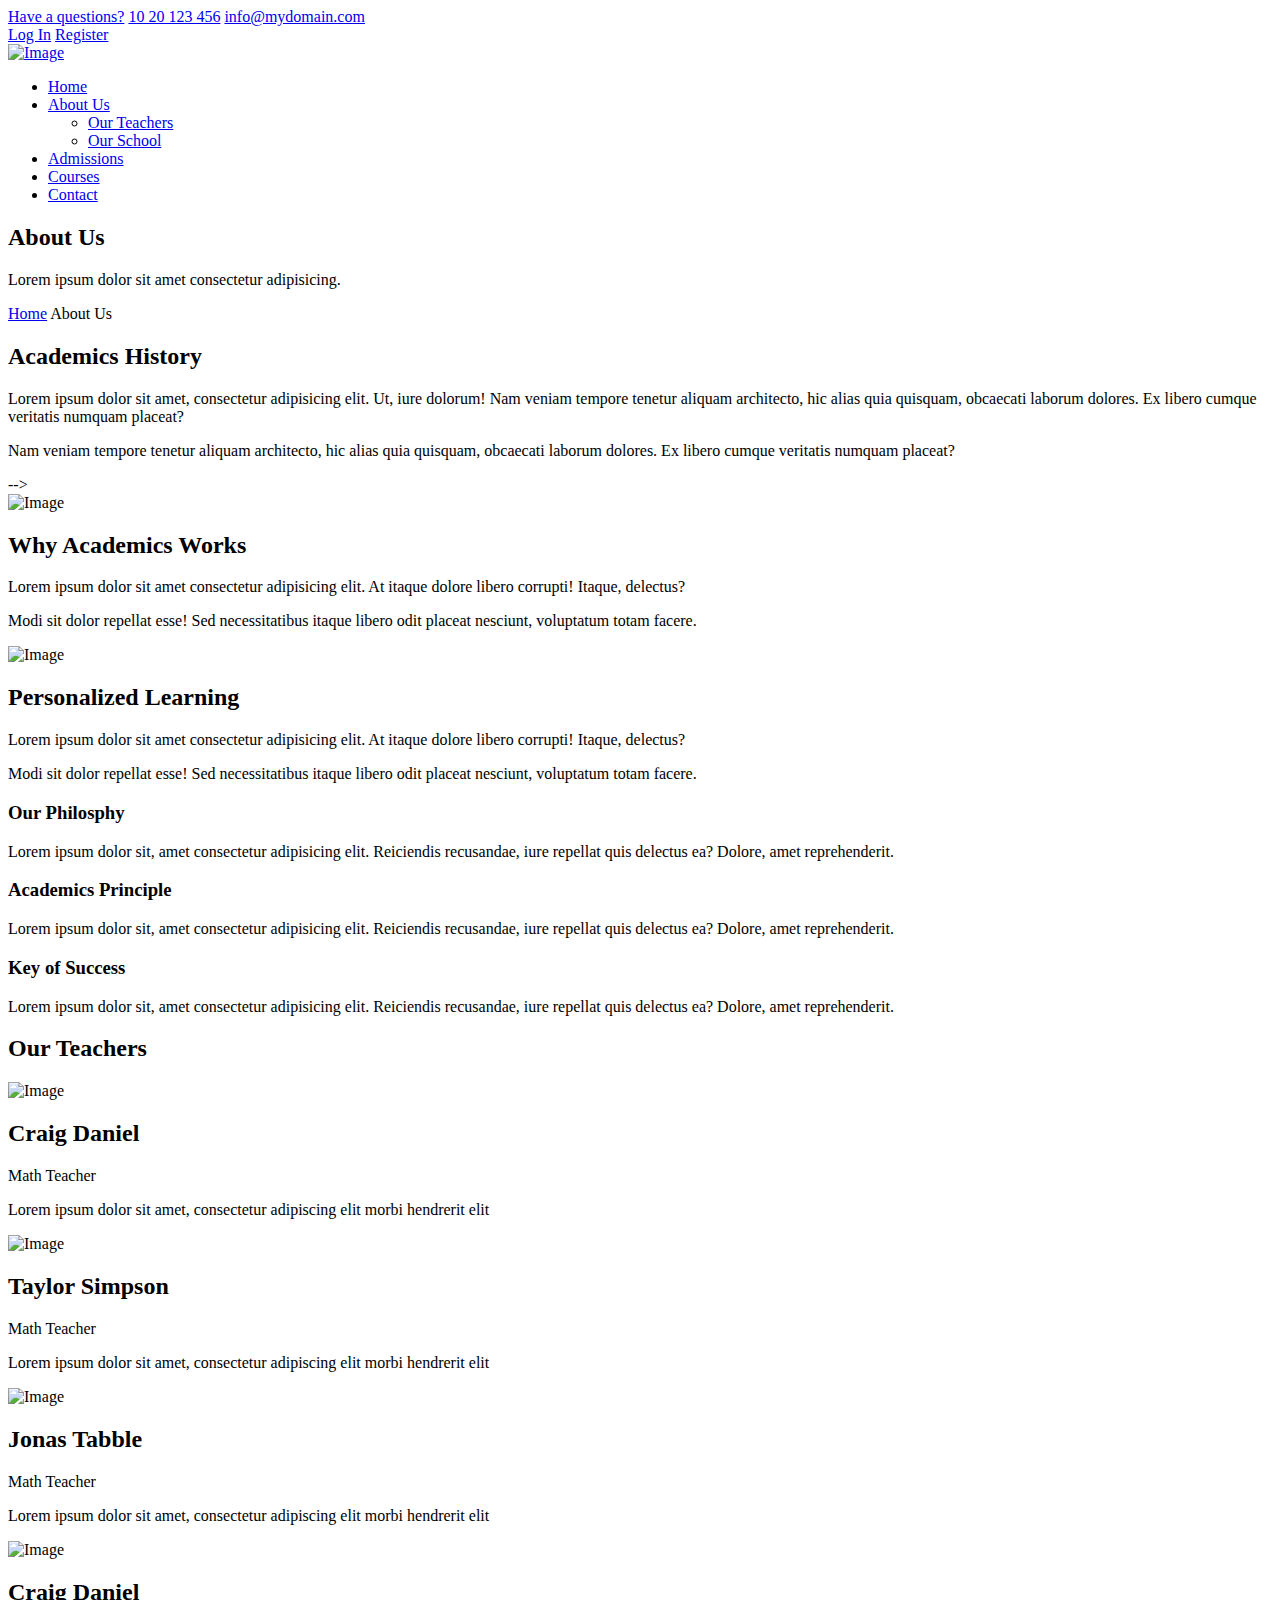
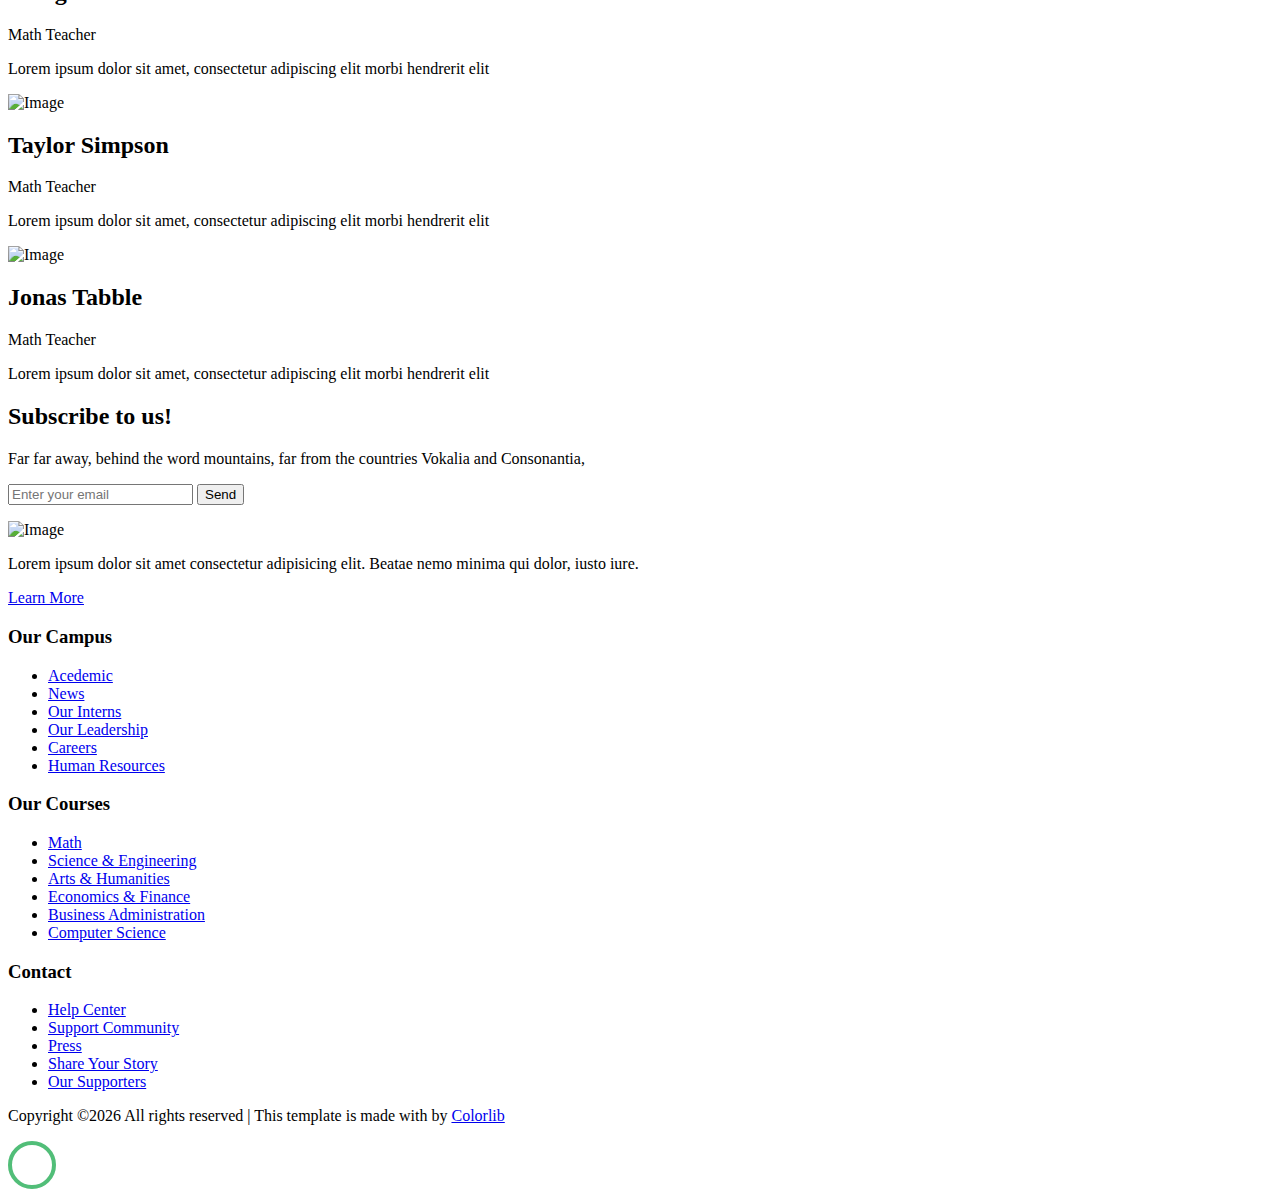
==== about.html @ e0be2cb1 "Add files via upload" ====
<!DOCTYPE html>
<html lang="en">

<head>
  <title>Academics &mdash; Website by Colorlib</title>
  <meta charset="utf-8">
  <meta name="viewport" content="width=device-width, initial-scale=1, shrink-to-fit=no">


  <link href="https://fonts.googleapis.com/css?family=Muli:300,400,700,900" rel="stylesheet">
  <link rel="stylesheet" href="fonts/icomoon/style.css">

  <link rel="stylesheet" href="css/bootstrap.min.css">
  <link rel="stylesheet" href="css/jquery-ui.css">
  <link rel="stylesheet" href="css/owl.carousel.min.css">
  <link rel="stylesheet" href="css/owl.theme.default.min.css">
  <link rel="stylesheet" href="css/owl.theme.default.min.css">

  <link rel="stylesheet" href="css/jquery.fancybox.min.css">

  <link rel="stylesheet" href="css/bootstrap-datepicker.css">

  <link rel="stylesheet" href="fonts/flaticon/font/flaticon.css">

  <link rel="stylesheet" href="css/aos.css">
  <link href="css/jquery.mb.YTPlayer.min.css" media="all" rel="stylesheet" type="text/css">

  <link rel="stylesheet" href="css/style.css">



</head>

<body data-spy="scroll" data-target=".site-navbar-target" data-offset="300">

  <div class="site-wrap">

    <div class="site-mobile-menu site-navbar-target">
      <div class="site-mobile-menu-header">
        <div class="site-mobile-menu-close mt-3">
          <span class="icon-close2 js-menu-toggle"></span>
        </div>
      </div>
      <div class="site-mobile-menu-body"></div>
    </div>


    <div class="py-2 bg-light">
      <div class="container">
        <div class="row align-items-center">
          <div class="col-lg-9 d-none d-lg-block">
            <a href="#" class="small mr-3"><span class="icon-question-circle-o mr-2"></span> Have a questions?</a> 
            <a href="#" class="small mr-3"><span class="icon-phone2 mr-2"></span> 10 20 123 456</a> 
            <a href="#" class="small mr-3"><span class="icon-envelope-o mr-2"></span> info@mydomain.com</a> 
          </div>
          <div class="col-lg-3 text-right">
            <a href="login.html" class="small mr-3"><span class="icon-unlock-alt"></span> Log In</a>
            <a href="register.html" class="small btn btn-primary px-4 py-2 rounded-0"><span class="icon-users"></span> Register</a>
          </div>
        </div>
      </div>
    </div>
    <header class="site-navbar py-4 js-sticky-header site-navbar-target" role="banner">

      <div class="container">
        <div class="d-flex align-items-center">
          <div class="site-logo">
            <a href="index.html" class="d-block">
              <img src="images/logo.jpg" alt="Image" class="img-fluid">
            </a>
          </div>
          <div class="mr-auto">
            <nav class="site-navigation position-relative text-right" role="navigation">
              <ul class="site-menu main-menu js-clone-nav mr-auto d-none d-lg-block">
                <li>
                  <a href="index.html" class="nav-link text-left">Home</a>
                </li>
                <li class="has-children active">
                  <a href="about.html" class="nav-link text-left">About Us</a>
                  <ul class="dropdown">
                    <li><a href="teachers.html">Our Teachers</a></li>
                    <li><a href="about.html">Our School</a></li>
                  </ul>
                </li>
                <li>
                  <a href="admissions.html" class="nav-link text-left">Admissions</a>
                </li>
                <li>
                  <a href="courses.html" class="nav-link text-left">Courses</a>
                </li>
                <li>
                    <a href="contact.html" class="nav-link text-left">Contact</a>
                  </li>
              </ul>                                                                                                                                                                                                                                                                                          </ul>
            </nav>

          </div>
          <div class="ml-auto">
            <div class="social-wrap">
              <a href="#"><span class="icon-facebook"></span></a>
              <a href="#"><span class="icon-twitter"></span></a>
              <a href="#"><span class="icon-linkedin"></span></a>

              <a href="#" class="d-inline-block d-lg-none site-menu-toggle js-menu-toggle text-black"><span
                class="icon-menu h3"></span></a>
            </div>
          </div>
         
        </div>
      </div>

    </header>

    
    <div class="site-section ftco-subscribe-1 site-blocks-cover pb-4" style="background-image: url('images/bg_1.jpg')">
        <div class="container">
          <div class="row align-items-end">
            <div class="col-lg-7">
              <h2 class="mb-0">About Us</h2>
              <p>Lorem ipsum dolor sit amet consectetur adipisicing.</p>
            </div>
          </div>
        </div>
      </div> 
    

    <div class="custom-breadcrumns border-bottom">
      <div class="container">
        <a href="#">Home</a>
        <span class="mx-3 icon-keyboard_arrow_right"></span>
        <span class="current">About Us</span>
      </div>
    </div>

    <div class="container pt-5 mb-5">
            <div class="row">
              <div class="col-lg-4">
                <h2 class="section-title-underline">
                  <span>Academics History</span>
                </h2>
              </div>
              <div class="col-lg-4">
                <p>Lorem ipsum dolor sit amet, consectetur adipisicing elit. Ut, iure dolorum! Nam veniam tempore tenetur aliquam architecto, hic alias quia quisquam, obcaecati laborum dolores. Ex libero cumque veritatis numquam placeat?</p>
              </div>
              <div class="col-lg-4">
                <p>Nam veniam tempore tenetur aliquam
                architecto, hic alias quia quisquam, obcaecati laborum dolores. Ex libero cumque veritatis numquam placeat?</p>
              </div>
            </div>
          </div> -->

    <div class="site-section">
        <div class="container">
            <div class="row mb-5">
                <div class="col-lg-6 mb-lg-0 mb-4">
                    <img src="images/course_4.jpg" alt="Image" class="img-fluid"> 
                </div>
                <div class="col-lg-5 ml-auto align-self-center">
                    <h2 class="section-title-underline mb-5">
                        <span>Why Academics Works</span>
                    </h2>
                    <p>Lorem ipsum dolor sit amet consectetur adipisicing elit. At itaque dolore libero corrupti! Itaque, delectus?</p>
                    <p>Modi sit dolor repellat esse! Sed necessitatibus itaque libero odit placeat nesciunt, voluptatum totam facere.</p>
                </div>
            </div>

            <div class="row">
                    <div class="col-lg-6 order-1 order-lg-2 mb-4 mb-lg-0">
                        <img src="images/course_5.jpg" alt="Image" class="img-fluid"> 
                    </div>
                    <div class="col-lg-5 mr-auto align-self-center order-2 order-lg-1">
                        <h2 class="section-title-underline mb-5">
                            <span>Personalized Learning</span>
                        </h2>
                        <p>Lorem ipsum dolor sit amet consectetur adipisicing elit. At itaque dolore libero corrupti! Itaque, delectus?</p>
                        <p>Modi sit dolor repellat esse! Sed necessitatibus itaque libero odit placeat nesciunt, voluptatum totam facere.</p>
                    </div>
                </div>
        </div>
    </div>

    <div class="section-bg style-1" style="background-image: url('images/hero_1.jpg');">
        <div class="container">
          <div class="row">
            <div class="col-lg-4 col-md-6 mb-5 mb-lg-0">
              <span class="icon flaticon-mortarboard"></span>
              <h3>Our Philosphy</h3>
              <p>Lorem ipsum dolor sit, amet consectetur adipisicing elit. Reiciendis recusandae, iure repellat quis delectus ea? Dolore, amet reprehenderit.</p>
            </div>
            <div class="col-lg-4 col-md-6 mb-5 mb-lg-0">
              <span class="icon flaticon-school-material"></span>
              <h3>Academics Principle</h3>
              <p>Lorem ipsum dolor sit, amet consectetur adipisicing elit. Reiciendis recusandae, iure repellat quis delectus ea?
                Dolore, amet reprehenderit.</p>
            </div>
            <div class="col-lg-4 col-md-6 mb-5 mb-lg-0">
              <span class="icon flaticon-library"></span>
              <h3>Key of Success</h3>
              <p>Lorem ipsum dolor sit, amet consectetur adipisicing elit. Reiciendis recusandae, iure repellat quis delectus ea?
                Dolore, amet reprehenderit.</p>
            </div>
          </div>
        </div>
      </div>
      

    <div class="site-section">
      <div class="container">
        <div class="row mb-5 justify-content-center text-center">
          <div class="col-lg-4 mb-5">
            <h2 class="section-title-underline mb-5">
              <span>Our Teachers</span>
            </h2>
          </div>
        </div>
        <div class="row">
          <div class="col-lg-4 col-md-6 mb-5 mb-lg-5">

            <div class="feature-1 border person text-center">
                <img src="images/person_1.jpg" alt="Image" class="img-fluid">
              <div class="feature-1-content">
                <h2>Craig Daniel</h2>
                <span class="position mb-3 d-block">Math Teacher</span>    
                <p>Lorem ipsum dolor sit amet, consectetur adipiscing elit morbi hendrerit elit</p>
              </div>
            </div>
          </div>
          <div class="col-lg-4 col-md-6 mb-5 mb-lg-5">
            <div class="feature-1 border person text-center">
                <img src="images/person_2.jpg" alt="Image" class="img-fluid">
              <div class="feature-1-content">
                <h2>Taylor Simpson</h2>
                <span class="position mb-3 d-block">Math Teacher</span>    
                <p>Lorem ipsum dolor sit amet, consectetur adipiscing elit morbi hendrerit elit</p>
              </div>
            </div>
          </div>
          <div class="col-lg-4 col-md-6 mb-5 mb-lg-5">
            <div class="feature-1 border person text-center">
                <img src="images/person_3.jpg" alt="Image" class="img-fluid">
              <div class="feature-1-content">
                <h2>Jonas Tabble</h2>
                <span class="position mb-3 d-block">Math Teacher</span>    
                <p>Lorem ipsum dolor sit amet, consectetur adipiscing elit morbi hendrerit elit</p>
              </div>
            </div>
          </div>

          <div class="col-lg-4 col-md-6 mb-5 mb-lg-5">

            <div class="feature-1 border person text-center">
                <img src="images/person_4.jpg" alt="Image" class="img-fluid">
              <div class="feature-1-content">
                <h2>Craig Daniel</h2>
                <span class="position mb-3 d-block">Math Teacher</span>    
                <p>Lorem ipsum dolor sit amet, consectetur adipiscing elit morbi hendrerit elit</p>
              </div>
            </div>
          </div>
          <div class="col-lg-4 col-md-6 mb-5 mb-lg-5">
            <div class="feature-1 border person text-center">
                <img src="images/person_2.jpg" alt="Image" class="img-fluid">
              <div class="feature-1-content">
                <h2>Taylor Simpson</h2>
                <span class="position mb-3 d-block">Math Teacher</span>    
                <p>Lorem ipsum dolor sit amet, consectetur adipiscing elit morbi hendrerit elit</p>
              </div>
            </div>
          </div>
          <div class="col-lg-4 col-md-6 mb-5 mb-lg-5">
            <div class="feature-1 border person text-center">
                <img src="images/person_3.jpg" alt="Image" class="img-fluid">
              <div class="feature-1-content">
                <h2>Jonas Tabble</h2>
                <span class="position mb-3 d-block">Math Teacher</span>    
                <p>Lorem ipsum dolor sit amet, consectetur adipiscing elit morbi hendrerit elit</p>
              </div>
            </div>
          </div>
        </div>
      </div>
    </div>


    
    


    

    
    <div class="site-section ftco-subscribe-1" style="background-image: url('images/bg_1.jpg')">
      <div class="container">
        <div class="row align-items-center">
          <div class="col-lg-7">
            <h2>Subscribe to us!</h2>
            <p>Far far away, behind the word mountains, far from the countries Vokalia and Consonantia,</p>
          </div>
          <div class="col-lg-5">
            <form action="" class="d-flex">
              <input type="text" class="rounded form-control mr-2 py-3" placeholder="Enter your email">
              <button class="btn btn-primary rounded py-3 px-4" type="submit">Send</button>
            </form>
          </div>
        </div>
      </div>
    </div> 


    <div class="footer">
      <div class="container">
        <div class="row">
          <div class="col-lg-3">
            <p class="mb-4"><img src="images/logo.png" alt="Image" class="img-fluid"></p>
            <p>Lorem ipsum dolor sit amet consectetur adipisicing elit. Beatae nemo minima qui dolor, iusto iure.</p>  
            <p><a href="#">Learn More</a></p>
          </div>
          <div class="col-lg-3">
            <h3 class="footer-heading"><span>Our Campus</span></h3>
            <ul class="list-unstyled">
                <li><a href="#">Acedemic</a></li>
                <li><a href="#">News</a></li>
                <li><a href="#">Our Interns</a></li>
                <li><a href="#">Our Leadership</a></li>
                <li><a href="#">Careers</a></li>
                <li><a href="#">Human Resources</a></li>
            </ul>
          </div>
          <div class="col-lg-3">
              <h3 class="footer-heading"><span>Our Courses</span></h3>
              <ul class="list-unstyled">
                  <li><a href="#">Math</a></li>
                  <li><a href="#">Science &amp; Engineering</a></li>
                  <li><a href="#">Arts &amp; Humanities</a></li>
                  <li><a href="#">Economics &amp; Finance</a></li>
                  <li><a href="#">Business Administration</a></li>
                  <li><a href="#">Computer Science</a></li>
              </ul>
          </div>
          <div class="col-lg-3">
              <h3 class="footer-heading"><span>Contact</span></h3>
              <ul class="list-unstyled">
                  <li><a href="#">Help Center</a></li>
                  <li><a href="#">Support Community</a></li>
                  <li><a href="#">Press</a></li>
                  <li><a href="#">Share Your Story</a></li>
                  <li><a href="#">Our Supporters</a></li>
              </ul>
          </div>
        </div>

        <div class="row">
          <div class="col-12">
            <div class="copyright">
                <p>
                    <!-- Link back to Colorlib can't be removed. Template is licensed under CC BY 3.0. -->
                    Copyright &copy;<script>document.write(new Date().getFullYear());</script> All rights reserved | This template is made with <i class="icon-heart" aria-hidden="true"></i> by <a href="https://colorlib.com" target="_blank" >Colorlib</a>
                    <!-- Link back to Colorlib can't be removed. Template is licensed under CC BY 3.0. -->
                    </p>
            </div>
          </div>
        </div>
      </div>
    </div>
    

  </div>
  <!-- .site-wrap -->

  <!-- loader -->
  <div id="loader" class="show fullscreen"><svg class="circular" width="48px" height="48px"><circle class="path-bg" cx="24" cy="24" r="22" fill="none" stroke-width="4" stroke="#eeeeee"/><circle class="path" cx="24" cy="24" r="22" fill="none" stroke-width="4" stroke-miterlimit="10" stroke="#51be78"/></svg></div>

  <script src="js/jquery-3.3.1.min.js"></script>
  <script src="js/jquery-migrate-3.0.1.min.js"></script>
  <script src="js/jquery-ui.js"></script>
  <script src="js/popper.min.js"></script>
  <script src="js/bootstrap.min.js"></script>
  <script src="js/owl.carousel.min.js"></script>
  <script src="js/jquery.stellar.min.js"></script>
  <script src="js/jquery.countdown.min.js"></script>
  <script src="js/bootstrap-datepicker.min.js"></script>
  <script src="js/jquery.easing.1.3.js"></script>
  <script src="js/aos.js"></script>
  <script src="js/jquery.fancybox.min.js"></script>
  <script src="js/jquery.sticky.js"></script>
  <script src="js/jquery.mb.YTPlayer.min.js"></script>




  <script src="js/main.js"></script>

</body>

</html>
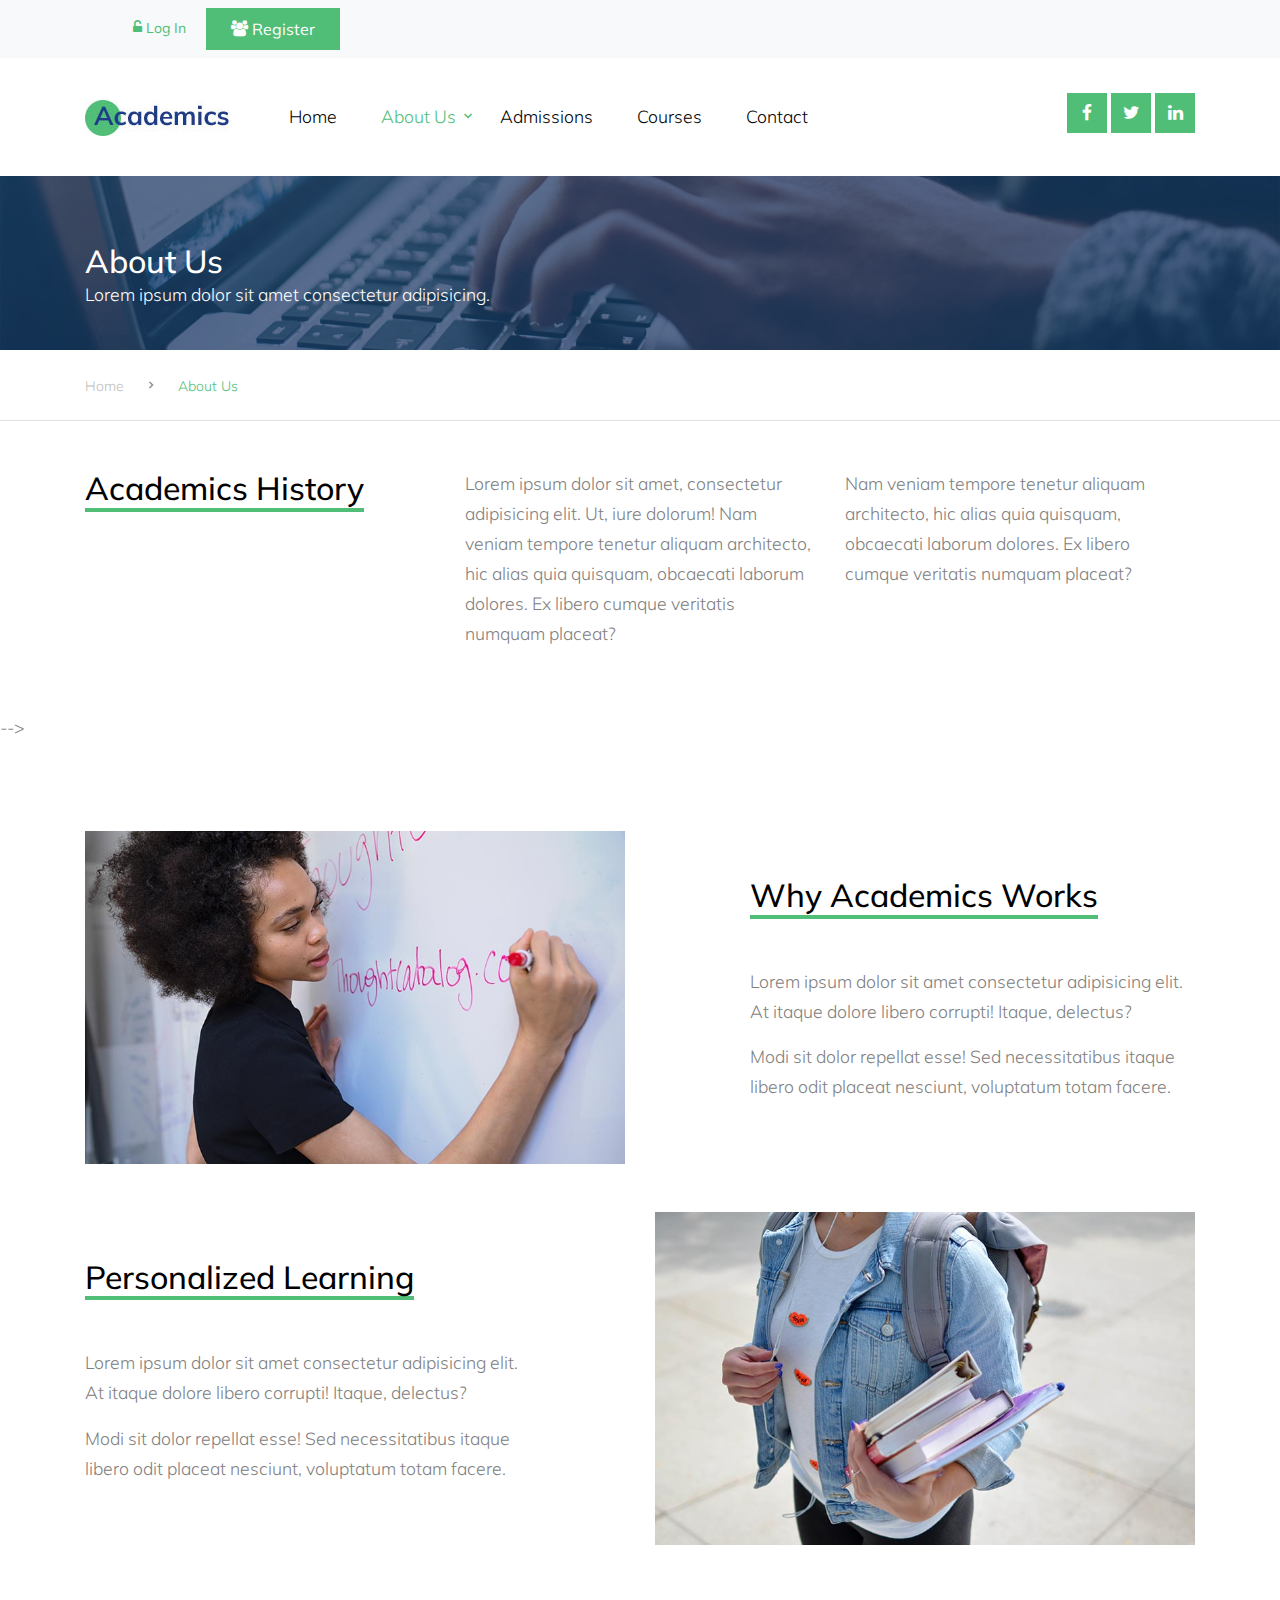
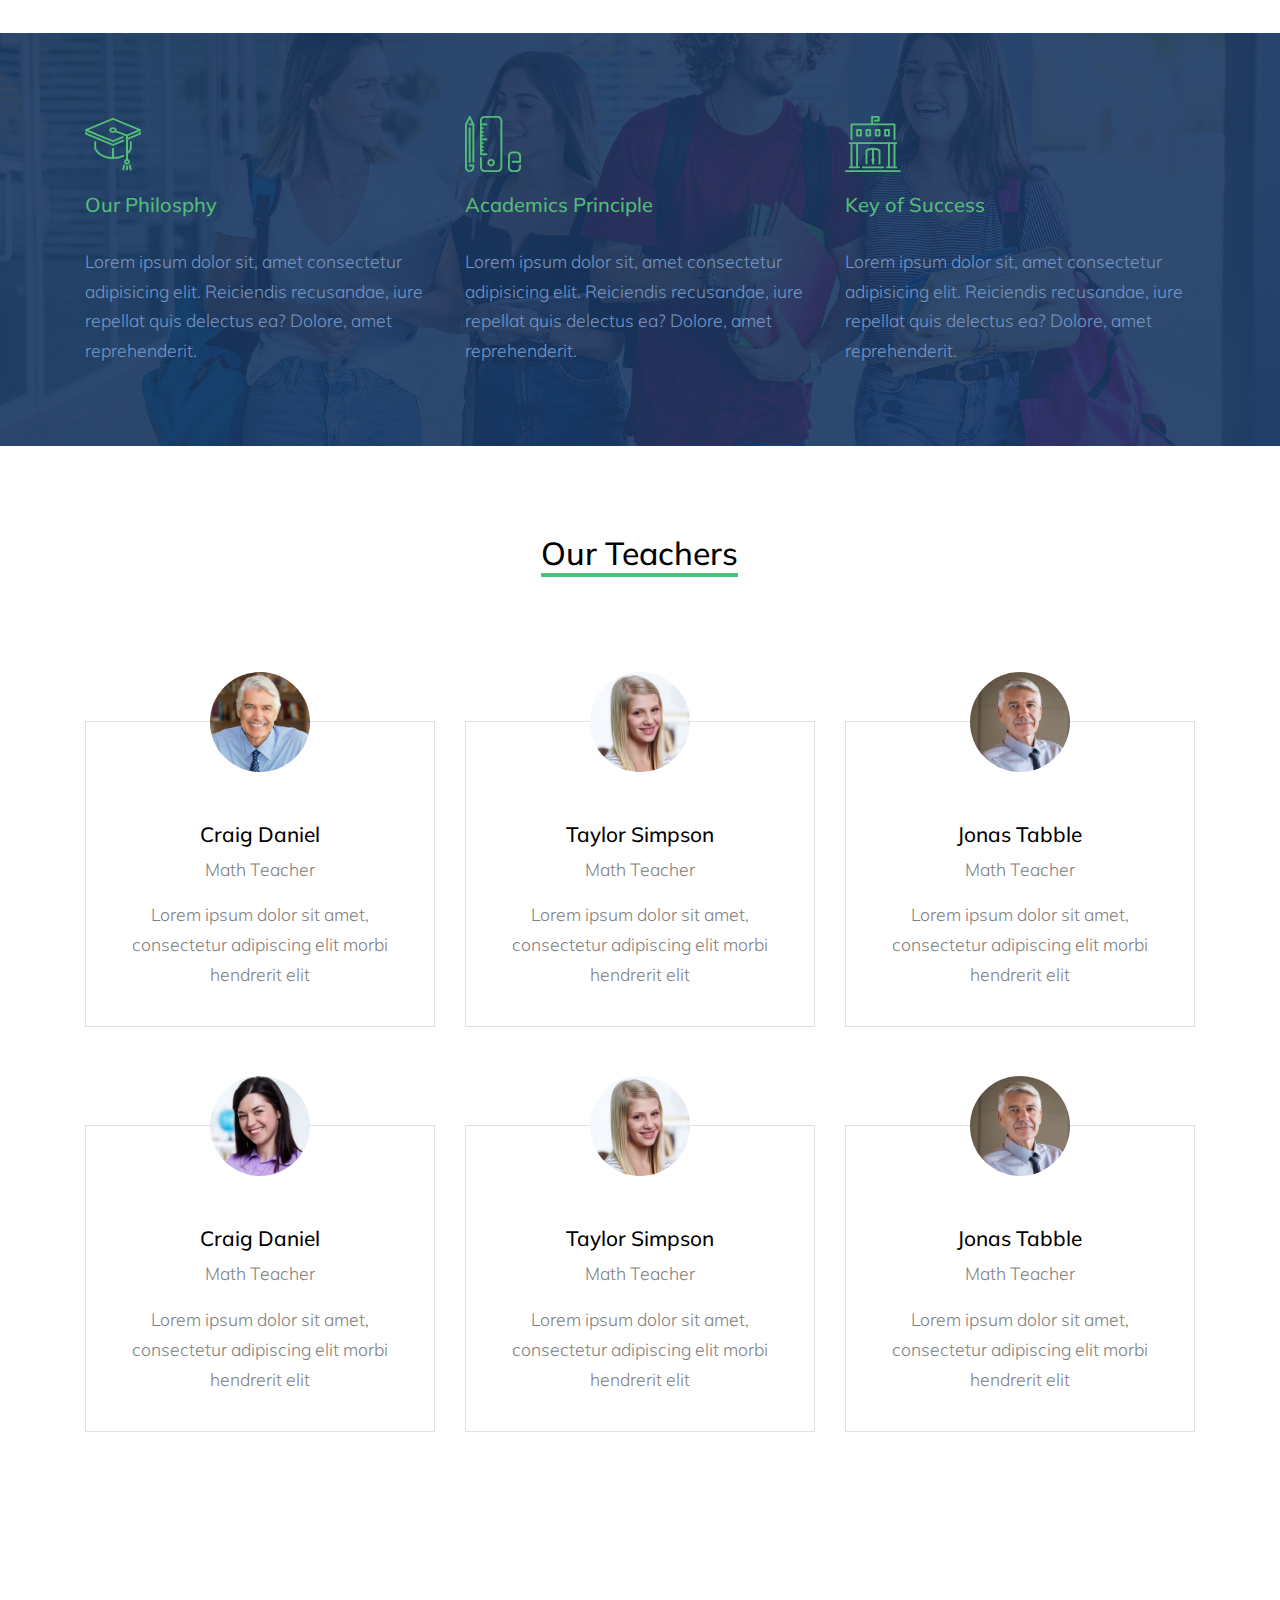
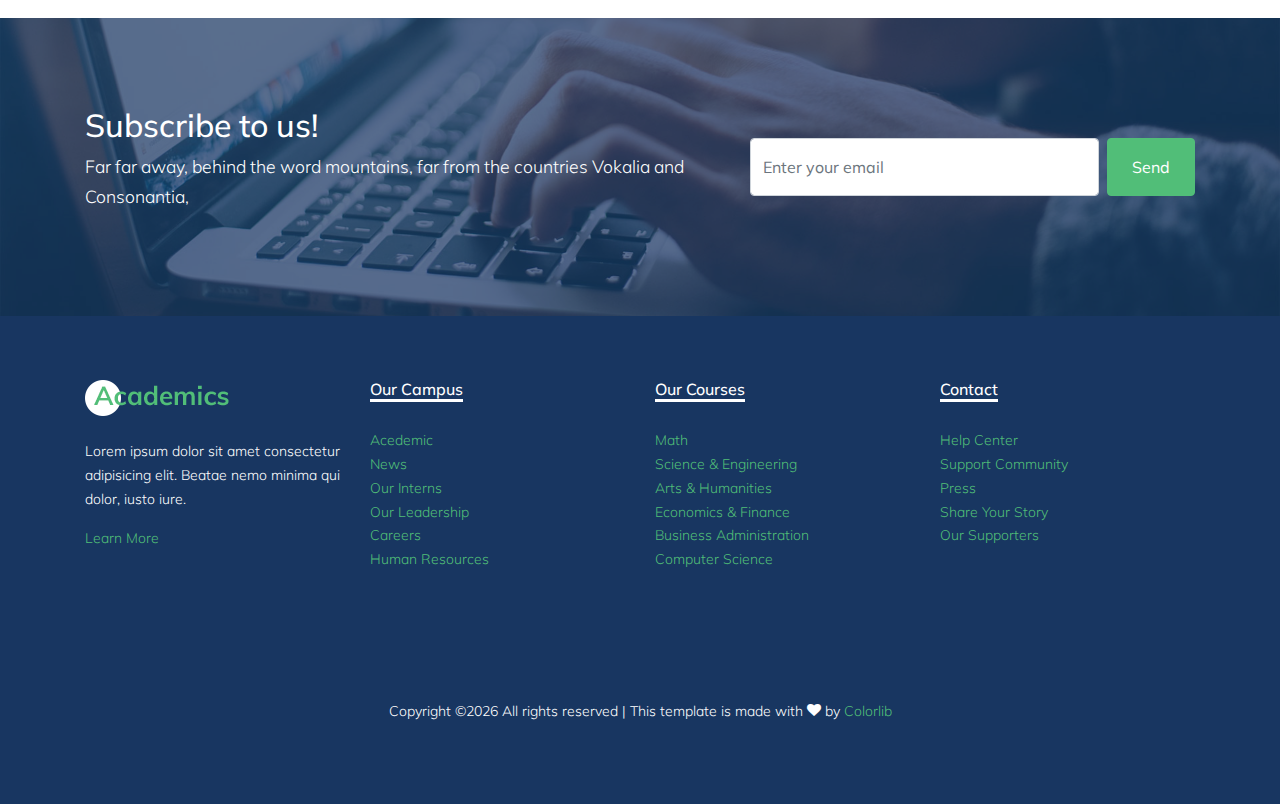
==== commit c119df36: "1" ====
--- a/about.html
+++ b/about.html
@@ -48,11 +48,6 @@
     <div class="py-2 bg-light">
       <div class="container">
         <div class="row align-items-center">
-          <div class="col-lg-9 d-none d-lg-block">
-            <a href="#" class="small mr-3"><span class="icon-question-circle-o mr-2"></span> Have a questions?</a> 
-            <a href="#" class="small mr-3"><span class="icon-phone2 mr-2"></span> 10 20 123 456</a> 
-            <a href="#" class="small mr-3"><span class="icon-envelope-o mr-2"></span> info@mydomain.com</a> 
-          </div>
           <div class="col-lg-3 text-right">
             <a href="login.html" class="small mr-3"><span class="icon-unlock-alt"></span> Log In</a>
             <a href="register.html" class="small btn btn-primary px-4 py-2 rounded-0"><span class="icon-users"></span> Register</a>
--- a/fonts/icomoon/style.css
+++ b/fonts/icomoon/style.css
@@ -0,0 +1,4919 @@
+@font-face {
+  font-family: 'icomoon';
+  src:  url('fonts/icomoon.eot?10si43');
+  src:  url('fonts/icomoon.eot?10si43#iefix') format('embedded-opentype'),
+    url('fonts/icomoon.ttf?10si43') format('truetype'),
+    url('fonts/icomoon.woff?10si43') format('woff'),
+    url('fonts/icomoon.svg?10si43#icomoon') format('svg');
+  font-weight: normal;
+  font-style: normal;
+}
+
+[class^="icon-"], [class*=" icon-"] {
+  /* use !important to prevent issues with browser extensions that change fonts */
+  font-family: 'icomoon' !important;
+  speak: none;
+  font-style: normal;
+  font-weight: normal;
+  font-variant: normal;
+  text-transform: none;
+  line-height: 1;
+
+  /* Better Font Rendering =========== */
+  -webkit-font-smoothing: antialiased;
+  -moz-osx-font-smoothing: grayscale;
+}
+
+.icon-asterisk:before {
+  content: "\f069";
+}
+.icon-plus:before {
+  content: "\f067";
+}
+.icon-question:before {
+  content: "\f128";
+}
+.icon-minus:before {
+  content: "\f068";
+}
+.icon-glass:before {
+  content: "\f000";
+}
+.icon-music:before {
+  content: "\f001";
+}
+.icon-search:before {
+  content: "\f002";
+}
+.icon-envelope-o:before {
+  content: "\f003";
+}
+.icon-heart:before {
+  content: "\f004";
+}
+.icon-star:before {
+  content: "\f005";
+}
+.icon-star-o:before {
+  content: "\f006";
+}
+.icon-user:before {
+  content: "\f007";
+}
+.icon-film:before {
+  content: "\f008";
+}
+.icon-th-large:before {
+  content: "\f009";
+}
+.icon-th:before {
+  content: "\f00a";
+}
+.icon-th-list:before {
+  content: "\f00b";
+}
+.icon-check:before {
+  content: "\f00c";
+}
+.icon-close:before {
+  content: "\f00d";
+}
+.icon-remove:before {
+  content: "\f00d";
+}
+.icon-times:before {
+  content: "\f00d";
+}
+.icon-search-plus:before {
+  content: "\f00e";
+}
+.icon-search-minus:before {
+  content: "\f010";
+}
+.icon-power-off:before {
+  content: "\f011";
+}
+.icon-signal:before {
+  content: "\f012";
+}
+.icon-cog:before {
+  content: "\f013";
+}
+.icon-gear:before {
+  content: "\f013";
+}
+.icon-trash-o:before {
+  content: "\f014";
+}
+.icon-home:before {
+  content: "\f015";
+}
+.icon-file-o:before {
+  content: "\f016";
+}
+.icon-clock-o:before {
+  content: "\f017";
+}
+.icon-road:before {
+  content: "\f018";
+}
+.icon-download:before {
+  content: "\f019";
+}
+.icon-arrow-circle-o-down:before {
+  content: "\f01a";
+}
+.icon-arrow-circle-o-up:before {
+  content: "\f01b";
+}
+.icon-inbox:before {
+  content: "\f01c";
+}
+.icon-play-circle-o:before {
+  content: "\f01d";
+}
+.icon-repeat:before {
+  content: "\f01e";
+}
+.icon-rotate-right:before {
+  content: "\f01e";
+}
+.icon-refresh:before {
+  content: "\f021";
+}
+.icon-list-alt:before {
+  content: "\f022";
+}
+.icon-lock:before {
+  content: "\f023";
+}
+.icon-flag:before {
+  content: "\f024";
+}
+.icon-headphones:before {
+  content: "\f025";
+}
+.icon-volume-off:before {
+  content: "\f026";
+}
+.icon-volume-down:before {
+  content: "\f027";
+}
+.icon-volume-up:before {
+  content: "\f028";
+}
+.icon-qrcode:before {
+  content: "\f029";
+}
+.icon-barcode:before {
+  content: "\f02a";
+}
+.icon-tag:before {
+  content: "\f02b";
+}
+.icon-tags:before {
+  content: "\f02c";
+}
+.icon-book:before {
+  content: "\f02d";
+}
+.icon-bookmark:before {
+  content: "\f02e";
+}
+.icon-print:before {
+  content: "\f02f";
+}
+.icon-camera:before {
+  content: "\f030";
+}
+.icon-font:before {
+  content: "\f031";
+}
+.icon-bold:before {
+  content: "\f032";
+}
+.icon-italic:before {
+  content: "\f033";
+}
+.icon-text-height:before {
+  content: "\f034";
+}
+.icon-text-width:before {
+  content: "\f035";
+}
+.icon-align-left:before {
+  content: "\f036";
+}
+.icon-align-center:before {
+  content: "\f037";
+}
+.icon-align-right:before {
+  content: "\f038";
+}
+.icon-align-justify:before {
+  content: "\f039";
+}
+.icon-list:before {
+  content: "\f03a";
+}
+.icon-dedent:before {
+  content: "\f03b";
+}
+.icon-outdent:before {
+  content: "\f03b";
+}
+.icon-indent:before {
+  content: "\f03c";
+}
+.icon-video-camera:before {
+  content: "\f03d";
+}
+.icon-image:before {
+  content: "\f03e";
+}
+.icon-photo:before {
+  content: "\f03e";
+}
+.icon-picture-o:before {
+  content: "\f03e";
+}
+.icon-pencil:before {
+  content: "\f040";
+}
+.icon-map-marker:before {
+  content: "\f041";
+}
+.icon-adjust:before {
+  content: "\f042";
+}
+.icon-tint:before {
+  content: "\f043";
+}
+.icon-edit:before {
+  content: "\f044";
+}
+.icon-pencil-square-o:before {
+  content: "\f044";
+}
+.icon-share-square-o:before {
+  content: "\f045";
+}
+.icon-check-square-o:before {
+  content: "\f046";
+}
+.icon-arrows:before {
+  content: "\f047";
+}
+.icon-step-backward:before {
+  content: "\f048";
+}
+.icon-fast-backward:before {
+  content: "\f049";
+}
+.icon-backward:before {
+  content: "\f04a";
+}
+.icon-play:before {
+  content: "\f04b";
+}
+.icon-pause:before {
+  content: "\f04c";
+}
+.icon-stop:before {
+  content: "\f04d";
+}
+.icon-forward:before {
+  content: "\f04e";
+}
+.icon-fast-forward:before {
+  content: "\f050";
+}
+.icon-step-forward:before {
+  content: "\f051";
+}
+.icon-eject:before {
+  content: "\f052";
+}
+.icon-chevron-left:before {
+  content: "\f053";
+}
+.icon-chevron-right:before {
+  content: "\f054";
+}
+.icon-plus-circle:before {
+  content: "\f055";
+}
+.icon-minus-circle:before {
+  content: "\f056";
+}
+.icon-times-circle:before {
+  content: "\f057";
+}
+.icon-check-circle:before {
+  content: "\f058";
+}
+.icon-question-circle:before {
+  content: "\f059";
+}
+.icon-info-circle:before {
+  content: "\f05a";
+}
+.icon-crosshairs:before {
+  content: "\f05b";
+}
+.icon-times-circle-o:before {
+  content: "\f05c";
+}
+.icon-check-circle-o:before {
+  content: "\f05d";
+}
+.icon-ban:before {
+  content: "\f05e";
+}
+.icon-arrow-left:before {
+  content: "\f060";
+}
+.icon-arrow-right:before {
+  content: "\f061";
+}
+.icon-arrow-up:before {
+  content: "\f062";
+}
+.icon-arrow-down:before {
+  content: "\f063";
+}
+.icon-mail-forward:before {
+  content: "\f064";
+}
+.icon-share:before {
+  content: "\f064";
+}
+.icon-expand:before {
+  content: "\f065";
+}
+.icon-compress:before {
+  content: "\f066";
+}
+.icon-exclamation-circle:before {
+  content: "\f06a";
+}
+.icon-gift:before {
+  content: "\f06b";
+}
+.icon-leaf:before {
+  content: "\f06c";
+}
+.icon-fire:before {
+  content: "\f06d";
+}
+.icon-eye:before {
+  content: "\f06e";
+}
+.icon-eye-slash:before {
+  content: "\f070";
+}
+.icon-exclamation-triangle:before {
+  content: "\f071";
+}
+.icon-warning:before {
+  content: "\f071";
+}
+.icon-plane:before {
+  content: "\f072";
+}
+.icon-calendar:before {
+  content: "\f073";
+}
+.icon-random:before {
+  content: "\f074";
+}
+.icon-comment:before {
+  content: "\f075";
+}
+.icon-magnet:before {
+  content: "\f076";
+}
+.icon-chevron-up:before {
+  content: "\f077";
+}
+.icon-chevron-down:before {
+  content: "\f078";
+}
+.icon-retweet:before {
+  content: "\f079";
+}
+.icon-shopping-cart:before {
+  content: "\f07a";
+}
+.icon-folder:before {
+  content: "\f07b";
+}
+.icon-folder-open:before {
+  content: "\f07c";
+}
+.icon-arrows-v:before {
+  content: "\f07d";
+}
+.icon-arrows-h:before {
+  content: "\f07e";
+}
+.icon-bar-chart:before {
+  content: "\f080";
+}
+.icon-bar-chart-o:before {
+  content: "\f080";
+}
+.icon-twitter-square:before {
+  content: "\f081";
+}
+.icon-facebook-square:before {
+  content: "\f082";
+}
+.icon-camera-retro:before {
+  content: "\f083";
+}
+.icon-key:before {
+  content: "\f084";
+}
+.icon-cogs:before {
+  content: "\f085";
+}
+.icon-gears:before {
+  content: "\f085";
+}
+.icon-comments:before {
+  content: "\f086";
+}
+.icon-thumbs-o-up:before {
+  content: "\f087";
+}
+.icon-thumbs-o-down:before {
+  content: "\f088";
+}
+.icon-star-half:before {
+  content: "\f089";
+}
+.icon-heart-o:before {
+  content: "\f08a";
+}
+.icon-sign-out:before {
+  content: "\f08b";
+}
+.icon-linkedin-square:before {
+  content: "\f08c";
+}
+.icon-thumb-tack:before {
+  content: "\f08d";
+}
+.icon-external-link:before {
+  content: "\f08e";
+}
+.icon-sign-in:before {
+  content: "\f090";
+}
+.icon-trophy:before {
+  content: "\f091";
+}
+.icon-github-square:before {
+  content: "\f092";
+}
+.icon-upload:before {
+  content: "\f093";
+}
+.icon-lemon-o:before {
+  content: "\f094";
+}
+.icon-phone:before {
+  content: "\f095";
+}
+.icon-square-o:before {
+  content: "\f096";
+}
+.icon-bookmark-o:before {
+  content: "\f097";
+}
+.icon-phone-square:before {
+  content: "\f098";
+}
+.icon-twitter:before {
+  content: "\f099";
+}
+.icon-facebook:before {
+  content: "\f09a";
+}
+.icon-facebook-f:before {
+  content: "\f09a";
+}
+.icon-github:before {
+  content: "\f09b";
+}
+.icon-unlock:before {
+  content: "\f09c";
+}
+.icon-credit-card:before {
+  content: "\f09d";
+}
+.icon-feed:before {
+  content: "\f09e";
+}
+.icon-rss:before {
+  content: "\f09e";
+}
+.icon-hdd-o:before {
+  content: "\f0a0";
+}
+.icon-bullhorn:before {
+  content: "\f0a1";
+}
+.icon-bell-o:before {
+  content: "\f0a2";
+}
+.icon-certificate:before {
+  content: "\f0a3";
+}
+.icon-hand-o-right:before {
+  content: "\f0a4";
+}
+.icon-hand-o-left:before {
+  content: "\f0a5";
+}
+.icon-hand-o-up:before {
+  content: "\f0a6";
+}
+.icon-hand-o-down:before {
+  content: "\f0a7";
+}
+.icon-arrow-circle-left:before {
+  content: "\f0a8";
+}
+.icon-arrow-circle-right:before {
+  content: "\f0a9";
+}
+.icon-arrow-circle-up:before {
+  content: "\f0aa";
+}
+.icon-arrow-circle-down:before {
+  content: "\f0ab";
+}
+.icon-globe:before {
+  content: "\f0ac";
+}
+.icon-wrench:before {
+  content: "\f0ad";
+}
+.icon-tasks:before {
+  content: "\f0ae";
+}
+.icon-filter:before {
+  content: "\f0b0";
+}
+.icon-briefcase:before {
+  content: "\f0b1";
+}
+.icon-arrows-alt:before {
+  content: "\f0b2";
+}
+.icon-group:before {
+  content: "\f0c0";
+}
+.icon-users:before {
+  content: "\f0c0";
+}
+.icon-chain:before {
+  content: "\f0c1";
+}
+.icon-link:before {
+  content: "\f0c1";
+}
+.icon-cloud:before {
+  content: "\f0c2";
+}
+.icon-flask:before {
+  content: "\f0c3";
+}
+.icon-cut:before {
+  content: "\f0c4";
+}
+.icon-scissors:before {
+  content: "\f0c4";
+}
+.icon-copy:before {
+  content: "\f0c5";
+}
+.icon-files-o:before {
+  content: "\f0c5";
+}
+.icon-paperclip:before {
+  content: "\f0c6";
+}
+.icon-floppy-o:before {
+  content: "\f0c7";
+}
+.icon-save:before {
+  content: "\f0c7";
+}
+.icon-square:before {
+  content: "\f0c8";
+}
+.icon-bars:before {
+  content: "\f0c9";
+}
+.icon-navicon:before {
+  content: "\f0c9";
+}
+.icon-reorder:before {
+  content: "\f0c9";
+}
+.icon-list-ul:before {
+  content: "\f0ca";
+}
+.icon-list-ol:before {
+  content: "\f0cb";
+}
+.icon-strikethrough:before {
+  content: "\f0cc";
+}
+.icon-underline:before {
+  content: "\f0cd";
+}
+.icon-table:before {
+  content: "\f0ce";
+}
+.icon-magic:before {
+  content: "\f0d0";
+}
+.icon-truck:before {
+  content: "\f0d1";
+}
+.icon-pinterest:before {
+  content: "\f0d2";
+}
+.icon-pinterest-square:before {
+  content: "\f0d3";
+}
+.icon-google-plus-square:before {
+  content: "\f0d4";
+}
+.icon-google-plus:before {
+  content: "\f0d5";
+}
+.icon-money:before {
+  content: "\f0d6";
+}
+.icon-caret-down:before {
+  content: "\f0d7";
+}
+.icon-caret-up:before {
+  content: "\f0d8";
+}
+.icon-caret-left:before {
+  content: "\f0d9";
+}
+.icon-caret-right:before {
+  content: "\f0da";
+}
+.icon-columns:before {
+  content: "\f0db";
+}
+.icon-sort:before {
+  content: "\f0dc";
+}
+.icon-unsorted:before {
+  content: "\f0dc";
+}
+.icon-sort-desc:before {
+  content: "\f0dd";
+}
+.icon-sort-down:before {
+  content: "\f0dd";
+}
+.icon-sort-asc:before {
+  content: "\f0de";
+}
+.icon-sort-up:before {
+  content: "\f0de";
+}
+.icon-envelope:before {
+  content: "\f0e0";
+}
+.icon-linkedin:before {
+  content: "\f0e1";
+}
+.icon-rotate-left:before {
+  content: "\f0e2";
+}
+.icon-undo:before {
+  content: "\f0e2";
+}
+.icon-gavel:before {
+  content: "\f0e3";
+}
+.icon-legal:before {
+  content: "\f0e3";
+}
+.icon-dashboard:before {
+  content: "\f0e4";
+}
+.icon-tachometer:before {
+  content: "\f0e4";
+}
+.icon-comment-o:before {
+  content: "\f0e5";
+}
+.icon-comments-o:before {
+  content: "\f0e6";
+}
+.icon-bolt:before {
+  content: "\f0e7";
+}
+.icon-flash:before {
+  content: "\f0e7";
+}
+.icon-sitemap:before {
+  content: "\f0e8";
+}
+.icon-umbrella:before {
+  content: "\f0e9";
+}
+.icon-clipboard:before {
+  content: "\f0ea";
+}
+.icon-paste:before {
+  content: "\f0ea";
+}
+.icon-lightbulb-o:before {
+  content: "\f0eb";
+}
+.icon-exchange:before {
+  content: "\f0ec";
+}
+.icon-cloud-download:before {
+  content: "\f0ed";
+}
+.icon-cloud-upload:before {
+  content: "\f0ee";
+}
+.icon-user-md:before {
+  content: "\f0f0";
+}
+.icon-stethoscope:before {
+  content: "\f0f1";
+}
+.icon-suitcase:before {
+  content: "\f0f2";
+}
+.icon-bell:before {
+  content: "\f0f3";
+}
+.icon-coffee:before {
+  content: "\f0f4";
+}
+.icon-cutlery:before {
+  content: "\f0f5";
+}
+.icon-file-text-o:before {
+  content: "\f0f6";
+}
+.icon-building-o:before {
+  content: "\f0f7";
+}
+.icon-hospital-o:before {
+  content: "\f0f8";
+}
+.icon-ambulance:before {
+  content: "\f0f9";
+}
+.icon-medkit:before {
+  content: "\f0fa";
+}
+.icon-fighter-jet:before {
+  content: "\f0fb";
+}
+.icon-beer:before {
+  content: "\f0fc";
+}
+.icon-h-square:before {
+  content: "\f0fd";
+}
+.icon-plus-square:before {
+  content: "\f0fe";
+}
+.icon-angle-double-left:before {
+  content: "\f100";
+}
+.icon-angle-double-right:before {
+  content: "\f101";
+}
+.icon-angle-double-up:before {
+  content: "\f102";
+}
+.icon-angle-double-down:before {
+  content: "\f103";
+}
+.icon-angle-left:before {
+  content: "\f104";
+}
+.icon-angle-right:before {
+  content: "\f105";
+}
+.icon-angle-up:before {
+  content: "\f106";
+}
+.icon-angle-down:before {
+  content: "\f107";
+}
+.icon-desktop:before {
+  content: "\f108";
+}
+.icon-laptop:before {
+  content: "\f109";
+}
+.icon-tablet:before {
+  content: "\f10a";
+}
+.icon-mobile:before {
+  content: "\f10b";
+}
+.icon-mobile-phone:before {
+  content: "\f10b";
+}
+.icon-circle-o:before {
+  content: "\f10c";
+}
+.icon-quote-left:before {
+  content: "\f10d";
+}
+.icon-quote-right:before {
+  content: "\f10e";
+}
+.icon-spinner:before {
+  content: "\f110";
+}
+.icon-circle:before {
+  content: "\f111";
+}
+.icon-mail-reply:before {
+  content: "\f112";
+}
+.icon-reply:before {
+  content: "\f112";
+}
+.icon-github-alt:before {
+  content: "\f113";
+}
+.icon-folder-o:before {
+  content: "\f114";
+}
+.icon-folder-open-o:before {
+  content: "\f115";
+}
+.icon-smile-o:before {
+  content: "\f118";
+}
+.icon-frown-o:before {
+  content: "\f119";
+}
+.icon-meh-o:before {
+  content: "\f11a";
+}
+.icon-gamepad:before {
+  content: "\f11b";
+}
+.icon-keyboard-o:before {
+  content: "\f11c";
+}
+.icon-flag-o:before {
+  content: "\f11d";
+}
+.icon-flag-checkered:before {
+  content: "\f11e";
+}
+.icon-terminal:before {
+  content: "\f120";
+}
+.icon-code:before {
+  content: "\f121";
+}
+.icon-mail-reply-all:before {
+  content: "\f122";
+}
+.icon-reply-all:before {
+  content: "\f122";
+}
+.icon-star-half-empty:before {
+  content: "\f123";
+}
+.icon-star-half-full:before {
+  content: "\f123";
+}
+.icon-star-half-o:before {
+  content: "\f123";
+}
+.icon-location-arrow:before {
+  content: "\f124";
+}
+.icon-crop:before {
+  content: "\f125";
+}
+.icon-code-fork:before {
+  content: "\f126";
+}
+.icon-chain-broken:before {
+  content: "\f127";
+}
+.icon-unlink:before {
+  content: "\f127";
+}
+.icon-info:before {
+  content: "\f129";
+}
+.icon-exclamation:before {
+  content: "\f12a";
+}
+.icon-superscript:before {
+  content: "\f12b";
+}
+.icon-subscript:before {
+  content: "\f12c";
+}
+.icon-eraser:before {
+  content: "\f12d";
+}
+.icon-puzzle-piece:before {
+  content: "\f12e";
+}
+.icon-microphone:before {
+  content: "\f130";
+}
+.icon-microphone-slash:before {
+  content: "\f131";
+}
+.icon-shield:before {
+  content: "\f132";
+}
+.icon-calendar-o:before {
+  content: "\f133";
+}
+.icon-fire-extinguisher:before {
+  content: "\f134";
+}
+.icon-rocket:before {
+  content: "\f135";
+}
+.icon-maxcdn:before {
+  content: "\f136";
+}
+.icon-chevron-circle-left:before {
+  content: "\f137";
+}
+.icon-chevron-circle-right:before {
+  content: "\f138";
+}
+.icon-chevron-circle-up:before {
+  content: "\f139";
+}
+.icon-chevron-circle-down:before {
+  content: "\f13a";
+}
+.icon-html5:before {
+  content: "\f13b";
+}
+.icon-css3:before {
+  content: "\f13c";
+}
+.icon-anchor:before {
+  content: "\f13d";
+}
+.icon-unlock-alt:before {
+  content: "\f13e";
+}
+.icon-bullseye:before {
+  content: "\f140";
+}
+.icon-ellipsis-h:before {
+  content: "\f141";
+}
+.icon-ellipsis-v:before {
+  content: "\f142";
+}
+.icon-rss-square:before {
+  content: "\f143";
+}
+.icon-play-circle:before {
+  content: "\f144";
+}
+.icon-ticket:before {
+  content: "\f145";
+}
+.icon-minus-square:before {
+  content: "\f146";
+}
+.icon-minus-square-o:before {
+  content: "\f147";
+}
+.icon-level-up:before {
+  content: "\f148";
+}
+.icon-level-down:before {
+  content: "\f149";
+}
+.icon-check-square:before {
+  content: "\f14a";
+}
+.icon-pencil-square:before {
+  content: "\f14b";
+}
+.icon-external-link-square:before {
+  content: "\f14c";
+}
+.icon-share-square:before {
+  content: "\f14d";
+}
+.icon-compass:before {
+  content: "\f14e";
+}
+.icon-caret-square-o-down:before {
+  content: "\f150";
+}
+.icon-toggle-down:before {
+  content: "\f150";
+}
+.icon-caret-square-o-up:before {
+  content: "\f151";
+}
+.icon-toggle-up:before {
+  content: "\f151";
+}
+.icon-caret-square-o-right:before {
+  content: "\f152";
+}
+.icon-toggle-right:before {
+  content: "\f152";
+}
+.icon-eur:before {
+  content: "\f153";
+}
+.icon-euro:before {
+  content: "\f153";
+}
+.icon-gbp:before {
+  content: "\f154";
+}
+.icon-dollar:before {
+  content: "\f155";
+}
+.icon-usd:before {
+  content: "\f155";
+}
+.icon-inr:before {
+  content: "\f156";
+}
+.icon-rupee:before {
+  content: "\f156";
+}
+.icon-cny:before {
+  content: "\f157";
+}
+.icon-jpy:before {
+  content: "\f157";
+}
+.icon-rmb:before {
+  content: "\f157";
+}
+.icon-yen:before {
+  content: "\f157";
+}
+.icon-rouble:before {
+  content: "\f158";
+}
+.icon-rub:before {
+  content: "\f158";
+}
+.icon-ruble:before {
+  content: "\f158";
+}
+.icon-krw:before {
+  content: "\f159";
+}
+.icon-won:before {
+  content: "\f159";
+}
+.icon-bitcoin:before {
+  content: "\f15a";
+}
+.icon-btc:before {
+  content: "\f15a";
+}
+.icon-file:before {
+  content: "\f15b";
+}
+.icon-file-text:before {
+  content: "\f15c";
+}
+.icon-sort-alpha-asc:before {
+  content: "\f15d";
+}
+.icon-sort-alpha-desc:before {
+  content: "\f15e";
+}
+.icon-sort-amount-asc:before {
+  content: "\f160";
+}
+.icon-sort-amount-desc:before {
+  content: "\f161";
+}
+.icon-sort-numeric-asc:before {
+  content: "\f162";
+}
+.icon-sort-numeric-desc:before {
+  content: "\f163";
+}
+.icon-thumbs-up:before {
+  content: "\f164";
+}
+.icon-thumbs-down:before {
+  content: "\f165";
+}
+.icon-youtube-square:before {
+  content: "\f166";
+}
+.icon-youtube:before {
+  content: "\f167";
+}
+.icon-xing:before {
+  content: "\f168";
+}
+.icon-xing-square:before {
+  content: "\f169";
+}
+.icon-youtube-play:before {
+  content: "\f16a";
+}
+.icon-dropbox:before {
+  content: "\f16b";
+}
+.icon-stack-overflow:before {
+  content: "\f16c";
+}
+.icon-instagram:before {
+  content: "\f16d";
+}
+.icon-flickr:before {
+  content: "\f16e";
+}
+.icon-adn:before {
+  content: "\f170";
+}
+.icon-bitbucket:before {
+  content: "\f171";
+}
+.icon-bitbucket-square:before {
+  content: "\f172";
+}
+.icon-tumblr:before {
+  content: "\f173";
+}
+.icon-tumblr-square:before {
+  content: "\f174";
+}
+.icon-long-arrow-down:before {
+  content: "\f175";
+}
+.icon-long-arrow-up:before {
+  content: "\f176";
+}
+.icon-long-arrow-left:before {
+  content: "\f177";
+}
+.icon-long-arrow-right:before {
+  content: "\f178";
+}
+.icon-apple:before {
+  content: "\f179";
+}
+.icon-windows:before {
+  content: "\f17a";
+}
+.icon-android:before {
+  content: "\f17b";
+}
+.icon-linux:before {
+  content: "\f17c";
+}
+.icon-dribbble:before {
+  content: "\f17d";
+}
+.icon-skype:before {
+  content: "\f17e";
+}
+.icon-foursquare:before {
+  content: "\f180";
+}
+.icon-trello:before {
+  content: "\f181";
+}
+.icon-female:before {
+  content: "\f182";
+}
+.icon-male:before {
+  content: "\f183";
+}
+.icon-gittip:before {
+  content: "\f184";
+}
+.icon-gratipay:before {
+  content: "\f184";
+}
+.icon-sun-o:before {
+  content: "\f185";
+}
+.icon-moon-o:before {
+  content: "\f186";
+}
+.icon-archive:before {
+  content: "\f187";
+}
+.icon-bug:before {
+  content: "\f188";
+}
+.icon-vk:before {
+  content: "\f189";
+}
+.icon-weibo:before {
+  content: "\f18a";
+}
+.icon-renren:before {
+  content: "\f18b";
+}
+.icon-pagelines:before {
+  content: "\f18c";
+}
+.icon-stack-exchange:before {
+  content: "\f18d";
+}
+.icon-arrow-circle-o-right:before {
+  content: "\f18e";
+}
+.icon-arrow-circle-o-left:before {
+  content: "\f190";
+}
+.icon-caret-square-o-left:before {
+  content: "\f191";
+}
+.icon-toggle-left:before {
+  content: "\f191";
+}
+.icon-dot-circle-o:before {
+  content: "\f192";
+}
+.icon-wheelchair:before {
+  content: "\f193";
+}
+.icon-vimeo-square:before {
+  content: "\f194";
+}
+.icon-try:before {
+  content: "\f195";
+}
+.icon-turkish-lira:before {
+  content: "\f195";
+}
+.icon-plus-square-o:before {
+  content: "\f196";
+}
+.icon-space-shuttle:before {
+  content: "\f197";
+}
+.icon-slack:before {
+  content: "\f198";
+}
+.icon-envelope-square:before {
+  content: "\f199";
+}
+.icon-wordpress:before {
+  content: "\f19a";
+}
+.icon-openid:before {
+  content: "\f19b";
+}
+.icon-bank:before {
+  content: "\f19c";
+}
+.icon-institution:before {
+  content: "\f19c";
+}
+.icon-university:before {
+  content: "\f19c";
+}
+.icon-graduation-cap:before {
+  content: "\f19d";
+}
+.icon-mortar-board:before {
+  content: "\f19d";
+}
+.icon-yahoo:before {
+  content: "\f19e";
+}
+.icon-google:before {
+  content: "\f1a0";
+}
+.icon-reddit:before {
+  content: "\f1a1";
+}
+.icon-reddit-square:before {
+  content: "\f1a2";
+}
+.icon-stumbleupon-circle:before {
+  content: "\f1a3";
+}
+.icon-stumbleupon:before {
+  content: "\f1a4";
+}
+.icon-delicious:before {
+  content: "\f1a5";
+}
+.icon-digg:before {
+  content: "\f1a6";
+}
+.icon-pied-piper-pp:before {
+  content: "\f1a7";
+}
+.icon-pied-piper-alt:before {
+  content: "\f1a8";
+}
+.icon-drupal:before {
+  content: "\f1a9";
+}
+.icon-joomla:before {
+  content: "\f1aa";
+}
+.icon-language:before {
+  content: "\f1ab";
+}
+.icon-fax:before {
+  content: "\f1ac";
+}
+.icon-building:before {
+  content: "\f1ad";
+}
+.icon-child:before {
+  content: "\f1ae";
+}
+.icon-paw:before {
+  content: "\f1b0";
+}
+.icon-spoon:before {
+  content: "\f1b1";
+}
+.icon-cube:before {
+  content: "\f1b2";
+}
+.icon-cubes:before {
+  content: "\f1b3";
+}
+.icon-behance:before {
+  content: "\f1b4";
+}
+.icon-behance-square:before {
+  content: "\f1b5";
+}
+.icon-steam:before {
+  content: "\f1b6";
+}
+.icon-steam-square:before {
+  content: "\f1b7";
+}
+.icon-recycle:before {
+  content: "\f1b8";
+}
+.icon-automobile:before {
+  content: "\f1b9";
+}
+.icon-car:before {
+  content: "\f1b9";
+}
+.icon-cab:before {
+  content: "\f1ba";
+}
+.icon-taxi:before {
+  content: "\f1ba";
+}
+.icon-tree:before {
+  content: "\f1bb";
+}
+.icon-spotify:before {
+  content: "\f1bc";
+}
+.icon-deviantart:before {
+  content: "\f1bd";
+}
+.icon-soundcloud:before {
+  content: "\f1be";
+}
+.icon-database:before {
+  content: "\f1c0";
+}
+.icon-file-pdf-o:before {
+  content: "\f1c1";
+}
+.icon-file-word-o:before {
+  content: "\f1c2";
+}
+.icon-file-excel-o:before {
+  content: "\f1c3";
+}
+.icon-file-powerpoint-o:before {
+  content: "\f1c4";
+}
+.icon-file-image-o:before {
+  content: "\f1c5";
+}
+.icon-file-photo-o:before {
+  content: "\f1c5";
+}
+.icon-file-picture-o:before {
+  content: "\f1c5";
+}
+.icon-file-archive-o:before {
+  content: "\f1c6";
+}
+.icon-file-zip-o:before {
+  content: "\f1c6";
+}
+.icon-file-audio-o:before {
+  content: "\f1c7";
+}
+.icon-file-sound-o:before {
+  content: "\f1c7";
+}
+.icon-file-movie-o:before {
+  content: "\f1c8";
+}
+.icon-file-video-o:before {
+  content: "\f1c8";
+}
+.icon-file-code-o:before {
+  content: "\f1c9";
+}
+.icon-vine:before {
+  content: "\f1ca";
+}
+.icon-codepen:before {
+  content: "\f1cb";
+}
+.icon-jsfiddle:before {
+  content: "\f1cc";
+}
+.icon-life-bouy:before {
+  content: "\f1cd";
+}
+.icon-life-buoy:before {
+  content: "\f1cd";
+}
+.icon-life-ring:before {
+  content: "\f1cd";
+}
+.icon-life-saver:before {
+  content: "\f1cd";
+}
+.icon-support:before {
+  content: "\f1cd";
+}
+.icon-circle-o-notch:before {
+  content: "\f1ce";
+}
+.icon-ra:before {
+  content: "\f1d0";
+}
+.icon-rebel:before {
+  content: "\f1d0";
+}
+.icon-resistance:before {
+  content: "\f1d0";
+}
+.icon-empire:before {
+  content: "\f1d1";
+}
+.icon-ge:before {
+  content: "\f1d1";
+}
+.icon-git-square:before {
+  content: "\f1d2";
+}
+.icon-git:before {
+  content: "\f1d3";
+}
+.icon-hacker-news:before {
+  content: "\f1d4";
+}
+.icon-y-combinator-square:before {
+  content: "\f1d4";
+}
+.icon-yc-square:before {
+  content: "\f1d4";
+}
+.icon-tencent-weibo:before {
+  content: "\f1d5";
+}
+.icon-qq:before {
+  content: "\f1d6";
+}
+.icon-wechat:before {
+  content: "\f1d7";
+}
+.icon-weixin:before {
+  content: "\f1d7";
+}
+.icon-paper-plane:before {
+  content: "\f1d8";
+}
+.icon-send:before {
+  content: "\f1d8";
+}
+.icon-paper-plane-o:before {
+  content: "\f1d9";
+}
+.icon-send-o:before {
+  content: "\f1d9";
+}
+.icon-history:before {
+  content: "\f1da";
+}
+.icon-circle-thin:before {
+  content: "\f1db";
+}
+.icon-header:before {
+  content: "\f1dc";
+}
+.icon-paragraph:before {
+  content: "\f1dd";
+}
+.icon-sliders:before {
+  content: "\f1de";
+}
+.icon-share-alt:before {
+  content: "\f1e0";
+}
+.icon-share-alt-square:before {
+  content: "\f1e1";
+}
+.icon-bomb:before {
+  content: "\f1e2";
+}
+.icon-futbol-o:before {
+  content: "\f1e3";
+}
+.icon-soccer-ball-o:before {
+  content: "\f1e3";
+}
+.icon-tty:before {
+  content: "\f1e4";
+}
+.icon-binoculars:before {
+  content: "\f1e5";
+}
+.icon-plug:before {
+  content: "\f1e6";
+}
+.icon-slideshare:before {
+  content: "\f1e7";
+}
+.icon-twitch:before {
+  content: "\f1e8";
+}
+.icon-yelp:before {
+  content: "\f1e9";
+}
+.icon-newspaper-o:before {
+  content: "\f1ea";
+}
+.icon-wifi:before {
+  content: "\f1eb";
+}
+.icon-calculator:before {
+  content: "\f1ec";
+}
+.icon-paypal:before {
+  content: "\f1ed";
+}
+.icon-google-wallet:before {
+  content: "\f1ee";
+}
+.icon-cc-visa:before {
+  content: "\f1f0";
+}
+.icon-cc-mastercard:before {
+  content: "\f1f1";
+}
+.icon-cc-discover:before {
+  content: "\f1f2";
+}
+.icon-cc-amex:before {
+  content: "\f1f3";
+}
+.icon-cc-paypal:before {
+  content: "\f1f4";
+}
+.icon-cc-stripe:before {
+  content: "\f1f5";
+}
+.icon-bell-slash:before {
+  content: "\f1f6";
+}
+.icon-bell-slash-o:before {
+  content: "\f1f7";
+}
+.icon-trash:before {
+  content: "\f1f8";
+}
+.icon-copyright:before {
+  content: "\f1f9";
+}
+.icon-at:before {
+  content: "\f1fa";
+}
+.icon-eyedropper:before {
+  content: "\f1fb";
+}
+.icon-paint-brush:before {
+  content: "\f1fc";
+}
+.icon-birthday-cake:before {
+  content: "\f1fd";
+}
+.icon-area-chart:before {
+  content: "\f1fe";
+}
+.icon-pie-chart:before {
+  content: "\f200";
+}
+.icon-line-chart:before {
+  content: "\f201";
+}
+.icon-lastfm:before {
+  content: "\f202";
+}
+.icon-lastfm-square:before {
+  content: "\f203";
+}
+.icon-toggle-off:before {
+  content: "\f204";
+}
+.icon-toggle-on:before {
+  content: "\f205";
+}
+.icon-bicycle:before {
+  content: "\f206";
+}
+.icon-bus:before {
+  content: "\f207";
+}
+.icon-ioxhost:before {
+  content: "\f208";
+}
+.icon-angellist:before {
+  content: "\f209";
+}
+.icon-cc:before {
+  content: "\f20a";
+}
+.icon-ils:before {
+  content: "\f20b";
+}
+.icon-shekel:before {
+  content: "\f20b";
+}
+.icon-sheqel:before {
+  content: "\f20b";
+}
+.icon-meanpath:before {
+  content: "\f20c";
+}
+.icon-buysellads:before {
+  content: "\f20d";
+}
+.icon-connectdevelop:before {
+  content: "\f20e";
+}
+.icon-dashcube:before {
+  content: "\f210";
+}
+.icon-forumbee:before {
+  content: "\f211";
+}
+.icon-leanpub:before {
+  content: "\f212";
+}
+.icon-sellsy:before {
+  content: "\f213";
+}
+.icon-shirtsinbulk:before {
+  content: "\f214";
+}
+.icon-simplybuilt:before {
+  content: "\f215";
+}
+.icon-skyatlas:before {
+  content: "\f216";
+}
+.icon-cart-plus:before {
+  content: "\f217";
+}
+.icon-cart-arrow-down:before {
+  content: "\f218";
+}
+.icon-diamond:before {
+  content: "\f219";
+}
+.icon-ship:before {
+  content: "\f21a";
+}
+.icon-user-secret:before {
+  content: "\f21b";
+}
+.icon-motorcycle:before {
+  content: "\f21c";
+}
+.icon-street-view:before {
+  content: "\f21d";
+}
+.icon-heartbeat:before {
+  content: "\f21e";
+}
+.icon-venus:before {
+  content: "\f221";
+}
+.icon-mars:before {
+  content: "\f222";
+}
+.icon-mercury:before {
+  content: "\f223";
+}
+.icon-intersex:before {
+  content: "\f224";
+}
+.icon-transgender:before {
+  content: "\f224";
+}
+.icon-transgender-alt:before {
+  content: "\f225";
+}
+.icon-venus-double:before {
+  content: "\f226";
+}
+.icon-mars-double:before {
+  content: "\f227";
+}
+.icon-venus-mars:before {
+  content: "\f228";
+}
+.icon-mars-stroke:before {
+  content: "\f229";
+}
+.icon-mars-stroke-v:before {
+  content: "\f22a";
+}
+.icon-mars-stroke-h:before {
+  content: "\f22b";
+}
+.icon-neuter:before {
+  content: "\f22c";
+}
+.icon-genderless:before {
+  content: "\f22d";
+}
+.icon-facebook-official:before {
+  content: "\f230";
+}
+.icon-pinterest-p:before {
+  content: "\f231";
+}
+.icon-whatsapp:before {
+  content: "\f232";
+}
+.icon-server:before {
+  content: "\f233";
+}
+.icon-user-plus:before {
+  content: "\f234";
+}
+.icon-user-times:before {
+  content: "\f235";
+}
+.icon-bed:before {
+  content: "\f236";
+}
+.icon-hotel:before {
+  content: "\f236";
+}
+.icon-viacoin:before {
+  content: "\f237";
+}
+.icon-train:before {
+  content: "\f238";
+}
+.icon-subway:before {
+  content: "\f239";
+}
+.icon-medium:before {
+  content: "\f23a";
+}
+.icon-y-combinator:before {
+  content: "\f23b";
+}
+.icon-yc:before {
+  content: "\f23b";
+}
+.icon-optin-monster:before {
+  content: "\f23c";
+}
+.icon-opencart:before {
+  content: "\f23d";
+}
+.icon-expeditedssl:before {
+  content: "\f23e";
+}
+.icon-battery:before {
+  content: "\f240";
+}
+.icon-battery-4:before {
+  content: "\f240";
+}
+.icon-battery-full:before {
+  content: "\f240";
+}
+.icon-battery-3:before {
+  content: "\f241";
+}
+.icon-battery-three-quarters:before {
+  content: "\f241";
+}
+.icon-battery-2:before {
+  content: "\f242";
+}
+.icon-battery-half:before {
+  content: "\f242";
+}
+.icon-battery-1:before {
+  content: "\f243";
+}
+.icon-battery-quarter:before {
+  content: "\f243";
+}
+.icon-battery-0:before {
+  content: "\f244";
+}
+.icon-battery-empty:before {
+  content: "\f244";
+}
+.icon-mouse-pointer:before {
+  content: "\f245";
+}
+.icon-i-cursor:before {
+  content: "\f246";
+}
+.icon-object-group:before {
+  content: "\f247";
+}
+.icon-object-ungroup:before {
+  content: "\f248";
+}
+.icon-sticky-note:before {
+  content: "\f249";
+}
+.icon-sticky-note-o:before {
+  content: "\f24a";
+}
+.icon-cc-jcb:before {
+  content: "\f24b";
+}
+.icon-cc-diners-club:before {
+  content: "\f24c";
+}
+.icon-clone:before {
+  content: "\f24d";
+}
+.icon-balance-scale:before {
+  content: "\f24e";
+}
+.icon-hourglass-o:before {
+  content: "\f250";
+}
+.icon-hourglass-1:before {
+  content: "\f251";
+}
+.icon-hourglass-start:before {
+  content: "\f251";
+}
+.icon-hourglass-2:before {
+  content: "\f252";
+}
+.icon-hourglass-half:before {
+  content: "\f252";
+}
+.icon-hourglass-3:before {
+  content: "\f253";
+}
+.icon-hourglass-end:before {
+  content: "\f253";
+}
+.icon-hourglass:before {
+  content: "\f254";
+}
+.icon-hand-grab-o:before {
+  content: "\f255";
+}
+.icon-hand-rock-o:before {
+  content: "\f255";
+}
+.icon-hand-paper-o:before {
+  content: "\f256";
+}
+.icon-hand-stop-o:before {
+  content: "\f256";
+}
+.icon-hand-scissors-o:before {
+  content: "\f257";
+}
+.icon-hand-lizard-o:before {
+  content: "\f258";
+}
+.icon-hand-spock-o:before {
+  content: "\f259";
+}
+.icon-hand-pointer-o:before {
+  content: "\f25a";
+}
+.icon-hand-peace-o:before {
+  content: "\f25b";
+}
+.icon-trademark:before {
+  content: "\f25c";
+}
+.icon-registered:before {
+  content: "\f25d";
+}
+.icon-creative-commons:before {
+  content: "\f25e";
+}
+.icon-gg:before {
+  content: "\f260";
+}
+.icon-gg-circle:before {
+  content: "\f261";
+}
+.icon-tripadvisor:before {
+  content: "\f262";
+}
+.icon-odnoklassniki:before {
+  content: "\f263";
+}
+.icon-odnoklassniki-square:before {
+  content: "\f264";
+}
+.icon-get-pocket:before {
+  content: "\f265";
+}
+.icon-wikipedia-w:before {
+  content: "\f266";
+}
+.icon-safari:before {
+  content: "\f267";
+}
+.icon-chrome:before {
+  content: "\f268";
+}
+.icon-firefox:before {
+  content: "\f269";
+}
+.icon-opera:before {
+  content: "\f26a";
+}
+.icon-internet-explorer:before {
+  content: "\f26b";
+}
+.icon-television:before {
+  content: "\f26c";
+}
+.icon-tv:before {
+  content: "\f26c";
+}
+.icon-contao:before {
+  content: "\f26d";
+}
+.icon-500px:before {
+  content: "\f26e";
+}
+.icon-amazon:before {
+  content: "\f270";
+}
+.icon-calendar-plus-o:before {
+  content: "\f271";
+}
+.icon-calendar-minus-o:before {
+  content: "\f272";
+}
+.icon-calendar-times-o:before {
+  content: "\f273";
+}
+.icon-calendar-check-o:before {
+  content: "\f274";
+}
+.icon-industry:before {
+  content: "\f275";
+}
+.icon-map-pin:before {
+  content: "\f276";
+}
+.icon-map-signs:before {
+  content: "\f277";
+}
+.icon-map-o:before {
+  content: "\f278";
+}
+.icon-map:before {
+  content: "\f279";
+}
+.icon-commenting:before {
+  content: "\f27a";
+}
+.icon-commenting-o:before {
+  content: "\f27b";
+}
+.icon-houzz:before {
+  content: "\f27c";
+}
+.icon-vimeo:before {
+  content: "\f27d";
+}
+.icon-black-tie:before {
+  content: "\f27e";
+}
+.icon-fonticons:before {
+  content: "\f280";
+}
+.icon-reddit-alien:before {
+  content: "\f281";
+}
+.icon-edge:before {
+  content: "\f282";
+}
+.icon-credit-card-alt:before {
+  content: "\f283";
+}
+.icon-codiepie:before {
+  content: "\f284";
+}
+.icon-modx:before {
+  content: "\f285";
+}
+.icon-fort-awesome:before {
+  content: "\f286";
+}
+.icon-usb:before {
+  content: "\f287";
+}
+.icon-product-hunt:before {
+  content: "\f288";
+}
+.icon-mixcloud:before {
+  content: "\f289";
+}
+.icon-scribd:before {
+  content: "\f28a";
+}
+.icon-pause-circle:before {
+  content: "\f28b";
+}
+.icon-pause-circle-o:before {
+  content: "\f28c";
+}
+.icon-stop-circle:before {
+  content: "\f28d";
+}
+.icon-stop-circle-o:before {
+  content: "\f28e";
+}
+.icon-shopping-bag:before {
+  content: "\f290";
+}
+.icon-shopping-basket:before {
+  content: "\f291";
+}
+.icon-hashtag:before {
+  content: "\f292";
+}
+.icon-bluetooth:before {
+  content: "\f293";
+}
+.icon-bluetooth-b:before {
+  content: "\f294";
+}
+.icon-percent:before {
+  content: "\f295";
+}
+.icon-gitlab:before {
+  content: "\f296";
+}
+.icon-wpbeginner:before {
+  content: "\f297";
+}
+.icon-wpforms:before {
+  content: "\f298";
+}
+.icon-envira:before {
+  content: "\f299";
+}
+.icon-universal-access:before {
+  content: "\f29a";
+}
+.icon-wheelchair-alt:before {
+  content: "\f29b";
+}
+.icon-question-circle-o:before {
+  content: "\f29c";
+}
+.icon-blind:before {
+  content: "\f29d";
+}
+.icon-audio-description:before {
+  content: "\f29e";
+}
+.icon-volume-control-phone:before {
+  content: "\f2a0";
+}
+.icon-braille:before {
+  content: "\f2a1";
+}
+.icon-assistive-listening-systems:before {
+  content: "\f2a2";
+}
+.icon-american-sign-language-interpreting:before {
+  content: "\f2a3";
+}
+.icon-asl-interpreting:before {
+  content: "\f2a3";
+}
+.icon-deaf:before {
+  content: "\f2a4";
+}
+.icon-deafness:before {
+  content: "\f2a4";
+}
+.icon-hard-of-hearing:before {
+  content: "\f2a4";
+}
+.icon-glide:before {
+  content: "\f2a5";
+}
+.icon-glide-g:before {
+  content: "\f2a6";
+}
+.icon-sign-language:before {
+  content: "\f2a7";
+}
+.icon-signing:before {
+  content: "\f2a7";
+}
+.icon-low-vision:before {
+  content: "\f2a8";
+}
+.icon-viadeo:before {
+  content: "\f2a9";
+}
+.icon-viadeo-square:before {
+  content: "\f2aa";
+}
+.icon-snapchat:before {
+  content: "\f2ab";
+}
+.icon-snapchat-ghost:before {
+  content: "\f2ac";
+}
+.icon-snapchat-square:before {
+  content: "\f2ad";
+}
+.icon-pied-piper:before {
+  content: "\f2ae";
+}
+.icon-first-order:before {
+  content: "\f2b0";
+}
+.icon-yoast:before {
+  content: "\f2b1";
+}
+.icon-themeisle:before {
+  content: "\f2b2";
+}
+.icon-google-plus-circle:before {
+  content: "\f2b3";
+}
+.icon-google-plus-official:before {
+  content: "\f2b3";
+}
+.icon-fa:before {
+  content: "\f2b4";
+}
+.icon-font-awesome:before {
+  content: "\f2b4";
+}
+.icon-handshake-o:before {
+  content: "\f2b5";
+}
+.icon-envelope-open:before {
+  content: "\f2b6";
+}
+.icon-envelope-open-o:before {
+  content: "\f2b7";
+}
+.icon-linode:before {
+  content: "\f2b8";
+}
+.icon-address-book:before {
+  content: "\f2b9";
+}
+.icon-address-book-o:before {
+  content: "\f2ba";
+}
+.icon-address-card:before {
+  content: "\f2bb";
+}
+.icon-vcard:before {
+  content: "\f2bb";
+}
+.icon-address-card-o:before {
+  content: "\f2bc";
+}
+.icon-vcard-o:before {
+  content: "\f2bc";
+}
+.icon-user-circle:before {
+  content: "\f2bd";
+}
+.icon-user-circle-o:before {
+  content: "\f2be";
+}
+.icon-user-o:before {
+  content: "\f2c0";
+}
+.icon-id-badge:before {
+  content: "\f2c1";
+}
+.icon-drivers-license:before {
+  content: "\f2c2";
+}
+.icon-id-card:before {
+  content: "\f2c2";
+}
+.icon-drivers-license-o:before {
+  content: "\f2c3";
+}
+.icon-id-card-o:before {
+  content: "\f2c3";
+}
+.icon-quora:before {
+  content: "\f2c4";
+}
+.icon-free-code-camp:before {
+  content: "\f2c5";
+}
+.icon-telegram:before {
+  content: "\f2c6";
+}
+.icon-thermometer:before {
+  content: "\f2c7";
+}
+.icon-thermometer-4:before {
+  content: "\f2c7";
+}
+.icon-thermometer-full:before {
+  content: "\f2c7";
+}
+.icon-thermometer-3:before {
+  content: "\f2c8";
+}
+.icon-thermometer-three-quarters:before {
+  content: "\f2c8";
+}
+.icon-thermometer-2:before {
+  content: "\f2c9";
+}
+.icon-thermometer-half:before {
+  content: "\f2c9";
+}
+.icon-thermometer-1:before {
+  content: "\f2ca";
+}
+.icon-thermometer-quarter:before {
+  content: "\f2ca";
+}
+.icon-thermometer-0:before {
+  content: "\f2cb";
+}
+.icon-thermometer-empty:before {
+  content: "\f2cb";
+}
+.icon-shower:before {
+  content: "\f2cc";
+}
+.icon-bath:before {
+  content: "\f2cd";
+}
+.icon-bathtub:before {
+  content: "\f2cd";
+}
+.icon-s15:before {
+  content: "\f2cd";
+}
+.icon-podcast:before {
+  content: "\f2ce";
+}
+.icon-window-maximize:before {
+  content: "\f2d0";
+}
+.icon-window-minimize:before {
+  content: "\f2d1";
+}
+.icon-window-restore:before {
+  content: "\f2d2";
+}
+.icon-times-rectangle:before {
+  content: "\f2d3";
+}
+.icon-window-close:before {
+  content: "\f2d3";
+}
+.icon-times-rectangle-o:before {
+  content: "\f2d4";
+}
+.icon-window-close-o:before {
+  content: "\f2d4";
+}
+.icon-bandcamp:before {
+  content: "\f2d5";
+}
+.icon-grav:before {
+  content: "\f2d6";
+}
+.icon-etsy:before {
+  content: "\f2d7";
+}
+.icon-imdb:before {
+  content: "\f2d8";
+}
+.icon-ravelry:before {
+  content: "\f2d9";
+}
+.icon-eercast:before {
+  content: "\f2da";
+}
+.icon-microchip:before {
+  content: "\f2db";
+}
+.icon-snowflake-o:before {
+  content: "\f2dc";
+}
+.icon-superpowers:before {
+  content: "\f2dd";
+}
+.icon-wpexplorer:before {
+  content: "\f2de";
+}
+.icon-meetup:before {
+  content: "\f2e0";
+}
+.icon-3d_rotation:before {
+  content: "\e84d";
+}
+.icon-ac_unit:before {
+  content: "\eb3b";
+}
+.icon-alarm:before {
+  content: "\e855";
+}
+.icon-access_alarms:before {
+  content: "\e191";
+}
+.icon-schedule:before {
+  content: "\e8b5";
+}
+.icon-accessibility:before {
+  content: "\e84e";
+}
+.icon-accessible:before {
+  content: "\e914";
+}
+.icon-account_balance:before {
+  content: "\e84f";
+}
+.icon-account_balance_wallet:before {
+  content: "\e850";
+}
+.icon-account_box:before {
+  content: "\e851";
+}
+.icon-account_circle:before {
+  content: "\e853";
+}
+.icon-adb:before {
+  content: "\e60e";
+}
+.icon-add:before {
+  content: "\e145";
+}
+.icon-add_a_photo:before {
+  content: "\e439";
+}
+.icon-alarm_add:before {
+  content: "\e856";
+}
+.icon-add_alert:before {
+  content: "\e003";
+}
+.icon-add_box:before {
+  content: "\e146";
+}
+.icon-add_circle:before {
+  content: "\e147";
+}
+.icon-control_point:before {
+  content: "\e3ba";
+}
+.icon-add_location:before {
+  content: "\e567";
+}
+.icon-add_shopping_cart:before {
+  content: "\e854";
+}
+.icon-queue:before {
+  content: "\e03c";
+}
+.icon-add_to_queue:before {
+  content: "\e05c";
+}
+.icon-adjust2:before {
+  content: "\e39e";
+}
+.icon-airline_seat_flat:before {
+  content: "\e630";
+}
+.icon-airline_seat_flat_angled:before {
+  content: "\e631";
+}
+.icon-airline_seat_individual_suite:before {
+  content: "\e632";
+}
+.icon-airline_seat_legroom_extra:before {
+  content: "\e633";
+}
+.icon-airline_seat_legroom_normal:before {
+  content: "\e634";
+}
+.icon-airline_seat_legroom_reduced:before {
+  content: "\e635";
+}
+.icon-airline_seat_recline_extra:before {
+  content: "\e636";
+}
+.icon-airline_seat_recline_normal:before {
+  content: "\e637";
+}
+.icon-flight:before {
+  content: "\e539";
+}
+.icon-airplanemode_inactive:before {
+  content: "\e194";
+}
+.icon-airplay:before {
+  content: "\e055";
+}
+.icon-airport_shuttle:before {
+  content: "\eb3c";
+}
+.icon-alarm_off:before {
+  content: "\e857";
+}
+.icon-alarm_on:before {
+  content: "\e858";
+}
+.icon-album:before {
+  content: "\e019";
+}
+.icon-all_inclusive:before {
+  content: "\eb3d";
+}
+.icon-all_out:before {
+  content: "\e90b";
+}
+.icon-android2:before {
+  content: "\e859";
+}
+.icon-announcement:before {
+  content: "\e85a";
+}
+.icon-apps:before {
+  content: "\e5c3";
+}
+.icon-archive2:before {
+  content: "\e149";
+}
+.icon-arrow_back:before {
+  content: "\e5c4";
+}
+.icon-arrow_downward:before {
+  content: "\e5db";
+}
+.icon-arrow_drop_down:before {
+  content: "\e5c5";
+}
+.icon-arrow_drop_down_circle:before {
+  content: "\e5c6";
+}
+.icon-arrow_drop_up:before {
+  content: "\e5c7";
+}
+.icon-arrow_forward:before {
+  content: "\e5c8";
+}
+.icon-arrow_upward:before {
+  content: "\e5d8";
+}
+.icon-art_track:before {
+  content: "\e060";
+}
+.icon-aspect_ratio:before {
+  content: "\e85b";
+}
+.icon-poll:before {
+  content: "\e801";
+}
+.icon-assignment:before {
+  content: "\e85d";
+}
+.icon-assignment_ind:before {
+  content: "\e85e";
+}
+.icon-assignment_late:before {
+  content: "\e85f";
+}
+.icon-assignment_return:before {
+  content: "\e860";
+}
+.icon-assignment_returned:before {
+  content: "\e861";
+}
+.icon-assignment_turned_in:before {
+  content: "\e862";
+}
+.icon-assistant:before {
+  content: "\e39f";
+}
+.icon-flag2:before {
+  content: "\e153";
+}
+.icon-attach_file:before {
+  content: "\e226";
+}
+.icon-attach_money:before {
+  content: "\e227";
+}
+.icon-attachment:before {
+  content: "\e2bc";
+}
+.icon-audiotrack:before {
+  content: "\e3a1";
+}
+.icon-autorenew:before {
+  content: "\e863";
+}
+.icon-av_timer:before {
+  content: "\e01b";
+}
+.icon-backspace:before {
+  content: "\e14a";
+}
+.icon-cloud_upload:before {
+  content: "\e2c3";
+}
+.icon-battery_alert:before {
+  content: "\e19c";
+}
+.icon-battery_charging_full:before {
+  content: "\e1a3";
+}
+.icon-battery_std:before {
+  content: "\e1a5";
+}
+.icon-battery_unknown:before {
+  content: "\e1a6";
+}
+.icon-beach_access:before {
+  content: "\eb3e";
+}
+.icon-beenhere:before {
+  content: "\e52d";
+}
+.icon-block:before {
+  content: "\e14b";
+}
+.icon-bluetooth2:before {
+  content: "\e1a7";
+}
+.icon-bluetooth_searching:before {
+  content: "\e1aa";
+}
+.icon-bluetooth_connected:before {
+  content: "\e1a8";
+}
+.icon-bluetooth_disabled:before {
+  content: "\e1a9";
+}
+.icon-blur_circular:before {
+  content: "\e3a2";
+}
+.icon-blur_linear:before {
+  content: "\e3a3";
+}
+.icon-blur_off:before {
+  content: "\e3a4";
+}
+.icon-blur_on:before {
+  content: "\e3a5";
+}
+.icon-class:before {
+  content: "\e86e";
+}
+.icon-turned_in:before {
+  content: "\e8e6";
+}
+.icon-turned_in_not:before {
+  content: "\e8e7";
+}
+.icon-border_all:before {
+  content: "\e228";
+}
+.icon-border_bottom:before {
+  content: "\e229";
+}
+.icon-border_clear:before {
+  content: "\e22a";
+}
+.icon-border_color:before {
+  content: "\e22b";
+}
+.icon-border_horizontal:before {
+  content: "\e22c";
+}
+.icon-border_inner:before {
+  content: "\e22d";
+}
+.icon-border_left:before {
+  content: "\e22e";
+}
+.icon-border_outer:before {
+  content: "\e22f";
+}
+.icon-border_right:before {
+  content: "\e230";
+}
+.icon-border_style:before {
+  content: "\e231";
+}
+.icon-border_top:before {
+  content: "\e232";
+}
+.icon-border_vertical:before {
+  content: "\e233";
+}
+.icon-branding_watermark:before {
+  content: "\e06b";
+}
+.icon-brightness_1:before {
+  content: "\e3a6";
+}
+.icon-brightness_2:before {
+  content: "\e3a7";
+}
+.icon-brightness_3:before {
+  content: "\e3a8";
+}
+.icon-brightness_4:before {
+  content: "\e3a9";
+}
+.icon-brightness_low:before {
+  content: "\e1ad";
+}
+.icon-brightness_medium:before {
+  content: "\e1ae";
+}
+.icon-brightness_high:before {
+  content: "\e1ac";
+}
+.icon-brightness_auto:before {
+  content: "\e1ab";
+}
+.icon-broken_image:before {
+  content: "\e3ad";
+}
+.icon-brush:before {
+  content: "\e3ae";
+}
+.icon-bubble_chart:before {
+  content: "\e6dd";
+}
+.icon-bug_report:before {
+  content: "\e868";
+}
+.icon-build:before {
+  content: "\e869";
+}
+.icon-burst_mode:before {
+  content: "\e43c";
+}
+.icon-domain:before {
+  content: "\e7ee";
+}
+.icon-business_center:before {
+  content: "\eb3f";
+}
+.icon-cached:before {
+  content: "\e86a";
+}
+.icon-cake:before {
+  content: "\e7e9";
+}
+.icon-phone2:before {
+  content: "\e0cd";
+}
+.icon-call_end:before {
+  content: "\e0b1";
+}
+.icon-call_made:before {
+  content: "\e0b2";
+}
+.icon-merge_type:before {
+  content: "\e252";
+}
+.icon-call_missed:before {
+  content: "\e0b4";
+}
+.icon-call_missed_outgoing:before {
+  content: "\e0e4";
+}
+.icon-call_received:before {
+  content: "\e0b5";
+}
+.icon-call_split:before {
+  content: "\e0b6";
+}
+.icon-call_to_action:before {
+  content: "\e06c";
+}
+.icon-camera2:before {
+  content: "\e3af";
+}
+.icon-photo_camera:before {
+  content: "\e412";
+}
+.icon-camera_enhance:before {
+  content: "\e8fc";
+}
+.icon-camera_front:before {
+  content: "\e3b1";
+}
+.icon-camera_rear:before {
+  content: "\e3b2";
+}
+.icon-camera_roll:before {
+  content: "\e3b3";
+}
+.icon-cancel:before {
+  content: "\e5c9";
+}
+.icon-redeem:before {
+  content: "\e8b1";
+}
+.icon-card_membership:before {
+  content: "\e8f7";
+}
+.icon-card_travel:before {
+  content: "\e8f8";
+}
+.icon-casino:before {
+  content: "\eb40";
+}
+.icon-cast:before {
+  content: "\e307";
+}
+.icon-cast_connected:before {
+  content: "\e308";
+}
+.icon-center_focus_strong:before {
+  content: "\e3b4";
+}
+.icon-center_focus_weak:before {
+  content: "\e3b5";
+}
+.icon-change_history:before {
+  content: "\e86b";
+}
+.icon-chat:before {
+  content: "\e0b7";
+}
+.icon-chat_bubble:before {
+  content: "\e0ca";
+}
+.icon-chat_bubble_outline:before {
+  content: "\e0cb";
+}
+.icon-check2:before {
+  content: "\e5ca";
+}
+.icon-check_box:before {
+  content: "\e834";
+}
+.icon-check_box_outline_blank:before {
+  content: "\e835";
+}
+.icon-check_circle:before {
+  content: "\e86c";
+}
+.icon-navigate_before:before {
+  content: "\e408";
+}
+.icon-navigate_next:before {
+  content: "\e409";
+}
+.icon-child_care:before {
+  content: "\eb41";
+}
+.icon-child_friendly:before {
+  content: "\eb42";
+}
+.icon-chrome_reader_mode:before {
+  content: "\e86d";
+}
+.icon-close2:before {
+  content: "\e5cd";
+}
+.icon-clear_all:before {
+  content: "\e0b8";
+}
+.icon-closed_caption:before {
+  content: "\e01c";
+}
+.icon-wb_cloudy:before {
+  content: "\e42d";
+}
+.icon-cloud_circle:before {
+  content: "\e2be";
+}
+.icon-cloud_done:before {
+  content: "\e2bf";
+}
+.icon-cloud_download:before {
+  content: "\e2c0";
+}
+.icon-cloud_off:before {
+  content: "\e2c1";
+}
+.icon-cloud_queue:before {
+  content: "\e2c2";
+}
+.icon-code2:before {
+  content: "\e86f";
+}
+.icon-photo_library:before {
+  content: "\e413";
+}
+.icon-collections_bookmark:before {
+  content: "\e431";
+}
+.icon-palette:before {
+  content: "\e40a";
+}
+.icon-colorize:before {
+  content: "\e3b8";
+}
+.icon-comment2:before {
+  content: "\e0b9";
+}
+.icon-compare:before {
+  content: "\e3b9";
+}
+.icon-compare_arrows:before {
+  content: "\e915";
+}
+.icon-laptop2:before {
+  content: "\e31e";
+}
+.icon-confirmation_number:before {
+  content: "\e638";
+}
+.icon-contact_mail:before {
+  content: "\e0d0";
+}
+.icon-contact_phone:before {
+  content: "\e0cf";
+}
+.icon-contacts:before {
+  content: "\e0ba";
+}
+.icon-content_copy:before {
+  content: "\e14d";
+}
+.icon-content_cut:before {
+  content: "\e14e";
+}
+.icon-content_paste:before {
+  content: "\e14f";
+}
+.icon-control_point_duplicate:before {
+  content: "\e3bb";
+}
+.icon-copyright2:before {
+  content: "\e90c";
+}
+.icon-mode_edit:before {
+  content: "\e254";
+}
+.icon-create_new_folder:before {
+  content: "\e2cc";
+}
+.icon-payment:before {
+  content: "\e8a1";
+}
+.icon-crop2:before {
+  content: "\e3be";
+}
+.icon-crop_16_9:before {
+  content: "\e3bc";
+}
+.icon-crop_3_2:before {
+  content: "\e3bd";
+}
+.icon-crop_landscape:before {
+  content: "\e3c3";
+}
+.icon-crop_7_5:before {
+  content: "\e3c0";
+}
+.icon-crop_din:before {
+  content: "\e3c1";
+}
+.icon-crop_free:before {
+  content: "\e3c2";
+}
+.icon-crop_original:before {
+  content: "\e3c4";
+}
+.icon-crop_portrait:before {
+  content: "\e3c5";
+}
+.icon-crop_rotate:before {
+  content: "\e437";
+}
+.icon-crop_square:before {
+  content: "\e3c6";
+}
+.icon-dashboard2:before {
+  content: "\e871";
+}
+.icon-data_usage:before {
+  content: "\e1af";
+}
+.icon-date_range:before {
+  content: "\e916";
+}
+.icon-dehaze:before {
+  content: "\e3c7";
+}
+.icon-delete:before {
+  content: "\e872";
+}
+.icon-delete_forever:before {
+  content: "\e92b";
+}
+.icon-delete_sweep:before {
+  content: "\e16c";
+}
+.icon-description:before {
+  content: "\e873";
+}
+.icon-desktop_mac:before {
+  content: "\e30b";
+}
+.icon-desktop_windows:before {
+  content: "\e30c";
+}
+.icon-details:before {
+  content: "\e3c8";
+}
+.icon-developer_board:before {
+  content: "\e30d";
+}
+.icon-developer_mode:before {
+  content: "\e1b0";
+}
+.icon-device_hub:before {
+  content: "\e335";
+}
+.icon-phonelink:before {
+  content: "\e326";
+}
+.icon-devices_other:before {
+  content: "\e337";
+}
+.icon-dialer_sip:before {
+  content: "\e0bb";
+}
+.icon-dialpad:before {
+  content: "\e0bc";
+}
+.icon-directions:before {
+  content: "\e52e";
+}
+.icon-directions_bike:before {
+  content: "\e52f";
+}
+.icon-directions_boat:before {
+  content: "\e532";
+}
+.icon-directions_bus:before {
+  content: "\e530";
+}
+.icon-directions_car:before {
+  content: "\e531";
+}
+.icon-directions_railway:before {
+  content: "\e534";
+}
+.icon-directions_run:before {
+  content: "\e566";
+}
+.icon-directions_transit:before {
+  content: "\e535";
+}
+.icon-directions_walk:before {
+  content: "\e536";
+}
+.icon-disc_full:before {
+  content: "\e610";
+}
+.icon-dns:before {
+  content: "\e875";
+}
+.icon-not_interested:before {
+  content: "\e033";
+}
+.icon-do_not_disturb_alt:before {
+  content: "\e611";
+}
+.icon-do_not_disturb_off:before {
+  content: "\e643";
+}
+.icon-remove_circle:before {
+  content: "\e15c";
+}
+.icon-dock:before {
+  content: "\e30e";
+}
+.icon-done:before {
+  content: "\e876";
+}
+.icon-done_all:before {
+  content: "\e877";
+}
+.icon-donut_large:before {
+  content: "\e917";
+}
+.icon-donut_small:before {
+  content: "\e918";
+}
+.icon-drafts:before {
+  content: "\e151";
+}
+.icon-drag_handle:before {
+  content: "\e25d";
+}
+.icon-time_to_leave:before {
+  content: "\e62c";
+}
+.icon-dvr:before {
+  content: "\e1b2";
+}
+.icon-edit_location:before {
+  content: "\e568";
+}
+.icon-eject2:before {
+  content: "\e8fb";
+}
+.icon-markunread:before {
+  content: "\e159";
+}
+.icon-enhanced_encryption:before {
+  content: "\e63f";
+}
+.icon-equalizer:before {
+  content: "\e01d";
+}
+.icon-error:before {
+  content: "\e000";
+}
+.icon-error_outline:before {
+  content: "\e001";
+}
+.icon-euro_symbol:before {
+  content: "\e926";
+}
+.icon-ev_station:before {
+  content: "\e56d";
+}
+.icon-insert_invitation:before {
+  content: "\e24f";
+}
+.icon-event_available:before {
+  content: "\e614";
+}
+.icon-event_busy:before {
+  content: "\e615";
+}
+.icon-event_note:before {
+  content: "\e616";
+}
+.icon-event_seat:before {
+  content: "\e903";
+}
+.icon-exit_to_app:before {
+  content: "\e879";
+}
+.icon-expand_less:before {
+  content: "\e5ce";
+}
+.icon-expand_more:before {
+  content: "\e5cf";
+}
+.icon-explicit:before {
+  content: "\e01e";
+}
+.icon-explore:before {
+  content: "\e87a";
+}
+.icon-exposure:before {
+  content: "\e3ca";
+}
+.icon-exposure_neg_1:before {
+  content: "\e3cb";
+}
+.icon-exposure_neg_2:before {
+  content: "\e3cc";
+}
+.icon-exposure_plus_1:before {
+  content: "\e3cd";
+}
+.icon-exposure_plus_2:before {
+  content: "\e3ce";
+}
+.icon-exposure_zero:before {
+  content: "\e3cf";
+}
+.icon-extension:before {
+  content: "\e87b";
+}
+.icon-face:before {
+  content: "\e87c";
+}
+.icon-fast_forward:before {
+  content: "\e01f";
+}
+.icon-fast_rewind:before {
+  content: "\e020";
+}
+.icon-favorite:before {
+  content: "\e87d";
+}
+.icon-favorite_border:before {
+  content: "\e87e";
+}
+.icon-featured_play_list:before {
+  content: "\e06d";
+}
+.icon-featured_video:before {
+  content: "\e06e";
+}
+.icon-sms_failed:before {
+  content: "\e626";
+}
+.icon-fiber_dvr:before {
+  content: "\e05d";
+}
+.icon-fiber_manual_record:before {
+  content: "\e061";
+}
+.icon-fiber_new:before {
+  content: "\e05e";
+}
+.icon-fiber_pin:before {
+  content: "\e06a";
+}
+.icon-fiber_smart_record:before {
+  content: "\e062";
+}
+.icon-get_app:before {
+  content: "\e884";
+}
+.icon-file_upload:before {
+  content: "\e2c6";
+}
+.icon-filter2:before {
+  content: "\e3d3";
+}
+.icon-filter_1:before {
+  content: "\e3d0";
+}
+.icon-filter_2:before {
+  content: "\e3d1";
+}
+.icon-filter_3:before {
+  content: "\e3d2";
+}
+.icon-filter_4:before {
+  content: "\e3d4";
+}
+.icon-filter_5:before {
+  content: "\e3d5";
+}
+.icon-filter_6:before {
+  content: "\e3d6";
+}
+.icon-filter_7:before {
+  content: "\e3d7";
+}
+.icon-filter_8:before {
+  content: "\e3d8";
+}
+.icon-filter_9:before {
+  content: "\e3d9";
+}
+.icon-filter_9_plus:before {
+  content: "\e3da";
+}
+.icon-filter_b_and_w:before {
+  content: "\e3db";
+}
+.icon-filter_center_focus:before {
+  content: "\e3dc";
+}
+.icon-filter_drama:before {
+  content: "\e3dd";
+}
+.icon-filter_frames:before {
+  content: "\e3de";
+}
+.icon-terrain:before {
+  content: "\e564";
+}
+.icon-filter_list:before {
+  content: "\e152";
+}
+.icon-filter_none:before {
+  content: "\e3e0";
+}
+.icon-filter_tilt_shift:before {
+  content: "\e3e2";
+}
+.icon-filter_vintage:before {
+  content: "\e3e3";
+}
+.icon-find_in_page:before {
+  content: "\e880";
+}
+.icon-find_replace:before {
+  content: "\e881";
+}
+.icon-fingerprint:before {
+  content: "\e90d";
+}
+.icon-first_page:before {
+  content: "\e5dc";
+}
+.icon-fitness_center:before {
+  content: "\eb43";
+}
+.icon-flare:before {
+  content: "\e3e4";
+}
+.icon-flash_auto:before {
+  content: "\e3e5";
+}
+.icon-flash_off:before {
+  content: "\e3e6";
+}
+.icon-flash_on:before {
+  content: "\e3e7";
+}
+.icon-flight_land:before {
+  content: "\e904";
+}
+.icon-flight_takeoff:before {
+  content: "\e905";
+}
+.icon-flip:before {
+  content: "\e3e8";
+}
+.icon-flip_to_back:before {
+  content: "\e882";
+}
+.icon-flip_to_front:before {
+  content: "\e883";
+}
+.icon-folder2:before {
+  content: "\e2c7";
+}
+.icon-folder_open:before {
+  content: "\e2c8";
+}
+.icon-folder_shared:before {
+  content: "\e2c9";
+}
+.icon-folder_special:before {
+  content: "\e617";
+}
+.icon-font_download:before {
+  content: "\e167";
+}
+.icon-format_align_center:before {
+  content: "\e234";
+}
+.icon-format_align_justify:before {
+  content: "\e235";
+}
+.icon-format_align_left:before {
+  content: "\e236";
+}
+.icon-format_align_right:before {
+  content: "\e237";
+}
+.icon-format_bold:before {
+  content: "\e238";
+}
+.icon-format_clear:before {
+  content: "\e239";
+}
+.icon-format_color_fill:before {
+  content: "\e23a";
+}
+.icon-format_color_reset:before {
+  content: "\e23b";
+}
+.icon-format_color_text:before {
+  content: "\e23c";
+}
+.icon-format_indent_decrease:before {
+  content: "\e23d";
+}
+.icon-format_indent_increase:before {
+  content: "\e23e";
+}
+.icon-format_italic:before {
+  content: "\e23f";
+}
+.icon-format_line_spacing:before {
+  content: "\e240";
+}
+.icon-format_list_bulleted:before {
+  content: "\e241";
+}
+.icon-format_list_numbered:before {
+  content: "\e242";
+}
+.icon-format_paint:before {
+  content: "\e243";
+}
+.icon-format_quote:before {
+  content: "\e244";
+}
+.icon-format_shapes:before {
+  content: "\e25e";
+}
+.icon-format_size:before {
+  content: "\e245";
+}
+.icon-format_strikethrough:before {
+  content: "\e246";
+}
+.icon-format_textdirection_l_to_r:before {
+  content: "\e247";
+}
+.icon-format_textdirection_r_to_l:before {
+  content: "\e248";
+}
+.icon-format_underlined:before {
+  content: "\e249";
+}
+.icon-question_answer:before {
+  content: "\e8af";
+}
+.icon-forward2:before {
+  content: "\e154";
+}
+.icon-forward_10:before {
+  content: "\e056";
+}
+.icon-forward_30:before {
+  content: "\e057";
+}
+.icon-forward_5:before {
+  content: "\e058";
+}
+.icon-free_breakfast:before {
+  content: "\eb44";
+}
+.icon-fullscreen:before {
+  content: "\e5d0";
+}
+.icon-fullscreen_exit:before {
+  content: "\e5d1";
+}
+.icon-functions:before {
+  content: "\e24a";
+}
+.icon-g_translate:before {
+  content: "\e927";
+}
+.icon-games:before {
+  content: "\e021";
+}
+.icon-gavel2:before {
+  content: "\e90e";
+}
+.icon-gesture:before {
+  content: "\e155";
+}
+.icon-gif:before {
+  content: "\e908";
+}
+.icon-goat:before {
+  content: "\e900";
+}
+.icon-golf_course:before {
+  content: "\eb45";
+}
+.icon-my_location:before {
+  content: "\e55c";
+}
+.icon-location_searching:before {
+  content: "\e1b7";
+}
+.icon-location_disabled:before {
+  content: "\e1b6";
+}
+.icon-star2:before {
+  content: "\e838";
+}
+.icon-gradient:before {
+  content: "\e3e9";
+}
+.icon-grain:before {
+  content: "\e3ea";
+}
+.icon-graphic_eq:before {
+  content: "\e1b8";
+}
+.icon-grid_off:before {
+  content: "\e3eb";
+}
+.icon-grid_on:before {
+  content: "\e3ec";
+}
+.icon-people:before {
+  content: "\e7fb";
+}
+.icon-group_add:before {
+  content: "\e7f0";
+}
+.icon-group_work:before {
+  content: "\e886";
+}
+.icon-hd:before {
+  content: "\e052";
+}
+.icon-hdr_off:before {
+  content: "\e3ed";
+}
+.icon-hdr_on:before {
+  content: "\e3ee";
+}
+.icon-hdr_strong:before {
+  content: "\e3f1";
+}
+.icon-hdr_weak:before {
+  content: "\e3f2";
+}
+.icon-headset:before {
+  content: "\e310";
+}
+.icon-headset_mic:before {
+  content: "\e311";
+}
+.icon-healing:before {
+  content: "\e3f3";
+}
+.icon-hearing:before {
+  content: "\e023";
+}
+.icon-help:before {
+  content: "\e887";
+}
+.icon-help_outline:before {
+  content: "\e8fd";
+}
+.icon-high_quality:before {
+  content: "\e024";
+}
+.icon-highlight:before {
+  content: "\e25f";
+}
+.icon-highlight_off:before {
+  content: "\e888";
+}
+.icon-restore:before {
+  content: "\e8b3";
+}
+.icon-home2:before {
+  content: "\e88a";
+}
+.icon-hot_tub:before {
+  content: "\eb46";
+}
+.icon-local_hotel:before {
+  content: "\e549";
+}
+.icon-hourglass_empty:before {
+  content: "\e88b";
+}
+.icon-hourglass_full:before {
+  content: "\e88c";
+}
+.icon-http:before {
+  content: "\e902";
+}
+.icon-lock2:before {
+  content: "\e897";
+}
+.icon-photo2:before {
+  content: "\e410";
+}
+.icon-image_aspect_ratio:before {
+  content: "\e3f5";
+}
+.icon-import_contacts:before {
+  content: "\e0e0";
+}
+.icon-import_export:before {
+  content: "\e0c3";
+}
+.icon-important_devices:before {
+  content: "\e912";
+}
+.icon-inbox2:before {
+  content: "\e156";
+}
+.icon-indeterminate_check_box:before {
+  content: "\e909";
+}
+.icon-info2:before {
+  content: "\e88e";
+}
+.icon-info_outline:before {
+  content: "\e88f";
+}
+.icon-input:before {
+  content: "\e890";
+}
+.icon-insert_comment:before {
+  content: "\e24c";
+}
+.icon-insert_drive_file:before {
+  content: "\e24d";
+}
+.icon-tag_faces:before {
+  content: "\e420";
+}
+.icon-link2:before {
+  content: "\e157";
+}
+.icon-invert_colors:before {
+  content: "\e891";
+}
+.icon-invert_colors_off:before {
+  content: "\e0c4";
+}
+.icon-iso:before {
+  content: "\e3f6";
+}
+.icon-keyboard:before {
+  content: "\e312";
+}
+.icon-keyboard_arrow_down:before {
+  content: "\e313";
+}
+.icon-keyboard_arrow_left:before {
+  content: "\e314";
+}
+.icon-keyboard_arrow_right:before {
+  content: "\e315";
+}
+.icon-keyboard_arrow_up:before {
+  content: "\e316";
+}
+.icon-keyboard_backspace:before {
+  content: "\e317";
+}
+.icon-keyboard_capslock:before {
+  content: "\e318";
+}
+.icon-keyboard_hide:before {
+  content: "\e31a";
+}
+.icon-keyboard_return:before {
+  content: "\e31b";
+}
+.icon-keyboard_tab:before {
+  content: "\e31c";
+}
+.icon-keyboard_voice:before {
+  content: "\e31d";
+}
+.icon-kitchen:before {
+  content: "\eb47";
+}
+.icon-label:before {
+  content: "\e892";
+}
+.icon-label_outline:before {
+  content: "\e893";
+}
+.icon-language2:before {
+  content: "\e894";
+}
+.icon-laptop_chromebook:before {
+  content: "\e31f";
+}
+.icon-laptop_mac:before {
+  content: "\e320";
+}
+.icon-laptop_windows:before {
+  content: "\e321";
+}
+.icon-last_page:before {
+  content: "\e5dd";
+}
+.icon-open_in_new:before {
+  content: "\e89e";
+}
+.icon-layers:before {
+  content: "\e53b";
+}
+.icon-layers_clear:before {
+  content: "\e53c";
+}
+.icon-leak_add:before {
+  content: "\e3f8";
+}
+.icon-leak_remove:before {
+  content: "\e3f9";
+}
+.icon-lens:before {
+  content: "\e3fa";
+}
+.icon-library_books:before {
+  content: "\e02f";
+}
+.icon-library_music:before {
+  content: "\e030";
+}
+.icon-lightbulb_outline:before {
+  content: "\e90f";
+}
+.icon-line_style:before {
+  content: "\e919";
+}
+.icon-line_weight:before {
+  content: "\e91a";
+}
+.icon-linear_scale:before {
+  content: "\e260";
+}
+.icon-linked_camera:before {
+  content: "\e438";
+}
+.icon-list2:before {
+  content: "\e896";
+}
+.icon-live_help:before {
+  content: "\e0c6";
+}
+.icon-live_tv:before {
+  content: "\e639";
+}
+.icon-local_play:before {
+  content: "\e553";
+}
+.icon-local_airport:before {
+  content: "\e53d";
+}
+.icon-local_atm:before {
+  content: "\e53e";
+}
+.icon-local_bar:before {
+  content: "\e540";
+}
+.icon-local_cafe:before {
+  content: "\e541";
+}
+.icon-local_car_wash:before {
+  content: "\e542";
+}
+.icon-local_convenience_store:before {
+  content: "\e543";
+}
+.icon-restaurant_menu:before {
+  content: "\e561";
+}
+.icon-local_drink:before {
+  content: "\e544";
+}
+.icon-local_florist:before {
+  content: "\e545";
+}
+.icon-local_gas_station:before {
+  content: "\e546";
+}
+.icon-shopping_cart:before {
+  content: "\e8cc";
+}
+.icon-local_hospital:before {
+  content: "\e548";
+}
+.icon-local_laundry_service:before {
+  content: "\e54a";
+}
+.icon-local_library:before {
+  content: "\e54b";
+}
+.icon-local_mall:before {
+  content: "\e54c";
+}
+.icon-theaters:before {
+  content: "\e8da";
+}
+.icon-local_offer:before {
+  content: "\e54e";
+}
+.icon-local_parking:before {
+  content: "\e54f";
+}
+.icon-local_pharmacy:before {
+  content: "\e550";
+}
+.icon-local_pizza:before {
+  content: "\e552";
+}
+.icon-print2:before {
+  content: "\e8ad";
+}
+.icon-local_shipping:before {
+  content: "\e558";
+}
+.icon-local_taxi:before {
+  content: "\e559";
+}
+.icon-location_city:before {
+  content: "\e7f1";
+}
+.icon-location_off:before {
+  content: "\e0c7";
+}
+.icon-room:before {
+  content: "\e8b4";
+}
+.icon-lock_open:before {
+  content: "\e898";
+}
+.icon-lock_outline:before {
+  content: "\e899";
+}
+.icon-looks:before {
+  content: "\e3fc";
+}
+.icon-looks_3:before {
+  content: "\e3fb";
+}
+.icon-looks_4:before {
+  content: "\e3fd";
+}
+.icon-looks_5:before {
+  content: "\e3fe";
+}
+.icon-looks_6:before {
+  content: "\e3ff";
+}
+.icon-looks_one:before {
+  content: "\e400";
+}
+.icon-looks_two:before {
+  content: "\e401";
+}
+.icon-sync:before {
+  content: "\e627";
+}
+.icon-loupe:before {
+  content: "\e402";
+}
+.icon-low_priority:before {
+  content: "\e16d";
+}
+.icon-loyalty:before {
+  content: "\e89a";
+}
+.icon-mail_outline:before {
+  content: "\e0e1";
+}
+.icon-map2:before {
+  content: "\e55b";
+}
+.icon-markunread_mailbox:before {
+  content: "\e89b";
+}
+.icon-memory:before {
+  content: "\e322";
+}
+.icon-menu:before {
+  content: "\e5d2";
+}
+.icon-message:before {
+  content: "\e0c9";
+}
+.icon-mic:before {
+  content: "\e029";
+}
+.icon-mic_none:before {
+  content: "\e02a";
+}
+.icon-mic_off:before {
+  content: "\e02b";
+}
+.icon-mms:before {
+  content: "\e618";
+}
+.icon-mode_comment:before {
+  content: "\e253";
+}
+.icon-monetization_on:before {
+  content: "\e263";
+}
+.icon-money_off:before {
+  content: "\e25c";
+}
+.icon-monochrome_photos:before {
+  content: "\e403";
+}
+.icon-mood_bad:before {
+  content: "\e7f3";
+}
+.icon-more:before {
+  content: "\e619";
+}
+.icon-more_horiz:before {
+  content: "\e5d3";
+}
+.icon-more_vert:before {
+  content: "\e5d4";
+}
+.icon-motorcycle2:before {
+  content: "\e91b";
+}
+.icon-mouse:before {
+  content: "\e323";
+}
+.icon-move_to_inbox:before {
+  content: "\e168";
+}
+.icon-movie_creation:before {
+  content: "\e404";
+}
+.icon-movie_filter:before {
+  content: "\e43a";
+}
+.icon-multiline_chart:before {
+  content: "\e6df";
+}
+.icon-music_note:before {
+  content: "\e405";
+}
+.icon-music_video:before {
+  content: "\e063";
+}
+.icon-nature:before {
+  content: "\e406";
+}
+.icon-nature_people:before {
+  content: "\e407";
+}
+.icon-navigation:before {
+  content: "\e55d";
+}
+.icon-near_me:before {
+  content: "\e569";
+}
+.icon-network_cell:before {
+  content: "\e1b9";
+}
+.icon-network_check:before {
+  content: "\e640";
+}
+.icon-network_locked:before {
+  content: "\e61a";
+}
+.icon-network_wifi:before {
+  content: "\e1ba";
+}
+.icon-new_releases:before {
+  content: "\e031";
+}
+.icon-next_week:before {
+  content: "\e16a";
+}
+.icon-nfc:before {
+  content: "\e1bb";
+}
+.icon-no_encryption:before {
+  content: "\e641";
+}
+.icon-signal_cellular_no_sim:before {
+  content: "\e1ce";
+}
+.icon-note:before {
+  content: "\e06f";
+}
+.icon-note_add:before {
+  content: "\e89c";
+}
+.icon-notifications:before {
+  content: "\e7f4";
+}
+.icon-notifications_active:before {
+  content: "\e7f7";
+}
+.icon-notifications_none:before {
+  content: "\e7f5";
+}
+.icon-notifications_off:before {
+  content: "\e7f6";
+}
+.icon-notifications_paused:before {
+  content: "\e7f8";
+}
+.icon-offline_pin:before {
+  content: "\e90a";
+}
+.icon-ondemand_video:before {
+  content: "\e63a";
+}
+.icon-opacity:before {
+  content: "\e91c";
+}
+.icon-open_in_browser:before {
+  content: "\e89d";
+}
+.icon-open_with:before {
+  content: "\e89f";
+}
+.icon-pages:before {
+  content: "\e7f9";
+}
+.icon-pageview:before {
+  content: "\e8a0";
+}
+.icon-pan_tool:before {
+  content: "\e925";
+}
+.icon-panorama:before {
+  content: "\e40b";
+}
+.icon-radio_button_unchecked:before {
+  content: "\e836";
+}
+.icon-panorama_horizontal:before {
+  content: "\e40d";
+}
+.icon-panorama_vertical:before {
+  content: "\e40e";
+}
+.icon-panorama_wide_angle:before {
+  content: "\e40f";
+}
+.icon-party_mode:before {
+  content: "\e7fa";
+}
+.icon-pause2:before {
+  content: "\e034";
+}
+.icon-pause_circle_filled:before {
+  content: "\e035";
+}
+.icon-pause_circle_outline:before {
+  content: "\e036";
+}
+.icon-people_outline:before {
+  content: "\e7fc";
+}
+.icon-perm_camera_mic:before {
+  content: "\e8a2";
+}
+.icon-perm_contact_calendar:before {
+  content: "\e8a3";
+}
+.icon-perm_data_setting:before {
+  content: "\e8a4";
+}
+.icon-perm_device_information:before {
+  content: "\e8a5";
+}
+.icon-person_outline:before {
+  content: "\e7ff";
+}
+.icon-perm_media:before {
+  content: "\e8a7";
+}
+.icon-perm_phone_msg:before {
+  content: "\e8a8";
+}
+.icon-perm_scan_wifi:before {
+  content: "\e8a9";
+}
+.icon-person:before {
+  content: "\e7fd";
+}
+.icon-person_add:before {
+  content: "\e7fe";
+}
+.icon-person_pin:before {
+  content: "\e55a";
+}
+.icon-person_pin_circle:before {
+  content: "\e56a";
+}
+.icon-personal_video:before {
+  content: "\e63b";
+}
+.icon-pets:before {
+  content: "\e91d";
+}
+.icon-phone_android:before {
+  content: "\e324";
+}
+.icon-phone_bluetooth_speaker:before {
+  content: "\e61b";
+}
+.icon-phone_forwarded:before {
+  content: "\e61c";
+}
+.icon-phone_in_talk:before {
+  content: "\e61d";
+}
+.icon-phone_iphone:before {
+  content: "\e325";
+}
+.icon-phone_locked:before {
+  content: "\e61e";
+}
+.icon-phone_missed:before {
+  content: "\e61f";
+}
+.icon-phone_paused:before {
+  content: "\e620";
+}
+.icon-phonelink_erase:before {
+  content: "\e0db";
+}
+.icon-phonelink_lock:before {
+  content: "\e0dc";
+}
+.icon-phonelink_off:before {
+  content: "\e327";
+}
+.icon-phonelink_ring:before {
+  content: "\e0dd";
+}
+.icon-phonelink_setup:before {
+  content: "\e0de";
+}
+.icon-photo_album:before {
+  content: "\e411";
+}
+.icon-photo_filter:before {
+  content: "\e43b";
+}
+.icon-photo_size_select_actual:before {
+  content: "\e432";
+}
+.icon-photo_size_select_large:before {
+  content: "\e433";
+}
+.icon-photo_size_select_small:before {
+  content: "\e434";
+}
+.icon-picture_as_pdf:before {
+  content: "\e415";
+}
+.icon-picture_in_picture:before {
+  content: "\e8aa";
+}
+.icon-picture_in_picture_alt:before {
+  content: "\e911";
+}
+.icon-pie_chart:before {
+  content: "\e6c4";
+}
+.icon-pie_chart_outlined:before {
+  content: "\e6c5";
+}
+.icon-pin_drop:before {
+  content: "\e55e";
+}
+.icon-play_arrow:before {
+  content: "\e037";
+}
+.icon-play_circle_filled:before {
+  content: "\e038";
+}
+.icon-play_circle_outline:before {
+  content: "\e039";
+}
+.icon-play_for_work:before {
+  content: "\e906";
+}
+.icon-playlist_add:before {
+  content: "\e03b";
+}
+.icon-playlist_add_check:before {
+  content: "\e065";
+}
+.icon-playlist_play:before {
+  content: "\e05f";
+}
+.icon-plus_one:before {
+  content: "\e800";
+}
+.icon-polymer:before {
+  content: "\e8ab";
+}
+.icon-pool:before {
+  content: "\eb48";
+}
+.icon-portable_wifi_off:before {
+  content: "\e0ce";
+}
+.icon-portrait:before {
+  content: "\e416";
+}
+.icon-power:before {
+  content: "\e63c";
+}
+.icon-power_input:before {
+  content: "\e336";
+}
+.icon-power_settings_new:before {
+  content: "\e8ac";
+}
+.icon-pregnant_woman:before {
+  content: "\e91e";
+}
+.icon-present_to_all:before {
+  content: "\e0df";
+}
+.icon-priority_high:before {
+  content: "\e645";
+}
+.icon-public:before {
+  content: "\e80b";
+}
+.icon-publish:before {
+  content: "\e255";
+}
+.icon-queue_music:before {
+  content: "\e03d";
+}
+.icon-queue_play_next:before {
+  content: "\e066";
+}
+.icon-radio:before {
+  content: "\e03e";
+}
+.icon-radio_button_checked:before {
+  content: "\e837";
+}
+.icon-rate_review:before {
+  content: "\e560";
+}
+.icon-receipt:before {
+  content: "\e8b0";
+}
+.icon-recent_actors:before {
+  content: "\e03f";
+}
+.icon-record_voice_over:before {
+  content: "\e91f";
+}
+.icon-redo:before {
+  content: "\e15a";
+}
+.icon-refresh2:before {
+  content: "\e5d5";
+}
+.icon-remove2:before {
+  content: "\e15b";
+}
+.icon-remove_circle_outline:before {
+  content: "\e15d";
+}
+.icon-remove_from_queue:before {
+  content: "\e067";
+}
+.icon-visibility:before {
+  content: "\e8f4";
+}
+.icon-remove_shopping_cart:before {
+  content: "\e928";
+}
+.icon-reorder2:before {
+  content: "\e8fe";
+}
+.icon-repeat2:before {
+  content: "\e040";
+}
+.icon-repeat_one:before {
+  content: "\e041";
+}
+.icon-replay:before {
+  content: "\e042";
+}
+.icon-replay_10:before {
+  content: "\e059";
+}
+.icon-replay_30:before {
+  content: "\e05a";
+}
+.icon-replay_5:before {
+  content: "\e05b";
+}
+.icon-reply2:before {
+  content: "\e15e";
+}
+.icon-reply_all:before {
+  content: "\e15f";
+}
+.icon-report:before {
+  content: "\e160";
+}
+.icon-warning2:before {
+  content: "\e002";
+}
+.icon-restaurant:before {
+  content: "\e56c";
+}
+.icon-restore_page:before {
+  content: "\e929";
+}
+.icon-ring_volume:before {
+  content: "\e0d1";
+}
+.icon-room_service:before {
+  content: "\eb49";
+}
+.icon-rotate_90_degrees_ccw:before {
+  content: "\e418";
+}
+.icon-rotate_left:before {
+  content: "\e419";
+}
+.icon-rotate_right:before {
+  content: "\e41a";
+}
+.icon-rounded_corner:before {
+  content: "\e920";
+}
+.icon-router:before {
+  content: "\e328";
+}
+.icon-rowing:before {
+  content: "\e921";
+}
+.icon-rss_feed:before {
+  content: "\e0e5";
+}
+.icon-rv_hookup:before {
+  content: "\e642";
+}
+.icon-satellite:before {
+  content: "\e562";
+}
+.icon-save2:before {
+  content: "\e161";
+}
+.icon-scanner:before {
+  content: "\e329";
+}
+.icon-school:before {
+  content: "\e80c";
+}
+.icon-screen_lock_landscape:before {
+  content: "\e1be";
+}
+.icon-screen_lock_portrait:before {
+  content: "\e1bf";
+}
+.icon-screen_lock_rotation:before {
+  content: "\e1c0";
+}
+.icon-screen_rotation:before {
+  content: "\e1c1";
+}
+.icon-screen_share:before {
+  content: "\e0e2";
+}
+.icon-sd_storage:before {
+  content: "\e1c2";
+}
+.icon-search2:before {
+  content: "\e8b6";
+}
+.icon-security:before {
+  content: "\e32a";
+}
+.icon-select_all:before {
+  content: "\e162";
+}
+.icon-send2:before {
+  content: "\e163";
+}
+.icon-sentiment_dissatisfied:before {
+  content: "\e811";
+}
+.icon-sentiment_neutral:before {
+  content: "\e812";
+}
+.icon-sentiment_satisfied:before {
+  content: "\e813";
+}
+.icon-sentiment_very_dissatisfied:before {
+  content: "\e814";
+}
+.icon-sentiment_very_satisfied:before {
+  content: "\e815";
+}
+.icon-settings:before {
+  content: "\e8b8";
+}
+.icon-settings_applications:before {
+  content: "\e8b9";
+}
+.icon-settings_backup_restore:before {
+  content: "\e8ba";
+}
+.icon-settings_bluetooth:before {
+  content: "\e8bb";
+}
+.icon-settings_brightness:before {
+  content: "\e8bd";
+}
+.icon-settings_cell:before {
+  content: "\e8bc";
+}
+.icon-settings_ethernet:before {
+  content: "\e8be";
+}
+.icon-settings_input_antenna:before {
+  content: "\e8bf";
+}
+.icon-settings_input_composite:before {
+  content: "\e8c1";
+}
+.icon-settings_input_hdmi:before {
+  content: "\e8c2";
+}
+.icon-settings_input_svideo:before {
+  content: "\e8c3";
+}
+.icon-settings_overscan:before {
+  content: "\e8c4";
+}
+.icon-settings_phone:before {
+  content: "\e8c5";
+}
+.icon-settings_power:before {
+  content: "\e8c6";
+}
+.icon-settings_remote:before {
+  content: "\e8c7";
+}
+.icon-settings_system_daydream:before {
+  content: "\e1c3";
+}
+.icon-settings_voice:before {
+  content: "\e8c8";
+}
+.icon-share2:before {
+  content: "\e80d";
+}
+.icon-shop:before {
+  content: "\e8c9";
+}
+.icon-shop_two:before {
+  content: "\e8ca";
+}
+.icon-shopping_basket:before {
+  content: "\e8cb";
+}
+.icon-short_text:before {
+  content: "\e261";
+}
+.icon-show_chart:before {
+  content: "\e6e1";
+}
+.icon-shuffle:before {
+  content: "\e043";
+}
+.icon-signal_cellular_4_bar:before {
+  content: "\e1c8";
+}
+.icon-signal_cellular_connected_no_internet_4_bar:before {
+  content: "\e1cd";
+}
+.icon-signal_cellular_null:before {
+  content: "\e1cf";
+}
+.icon-signal_cellular_off:before {
+  content: "\e1d0";
+}
+.icon-signal_wifi_4_bar:before {
+  content: "\e1d8";
+}
+.icon-signal_wifi_4_bar_lock:before {
+  content: "\e1d9";
+}
+.icon-signal_wifi_off:before {
+  content: "\e1da";
+}
+.icon-sim_card:before {
+  content: "\e32b";
+}
+.icon-sim_card_alert:before {
+  content: "\e624";
+}
+.icon-skip_next:before {
+  content: "\e044";
+}
+.icon-skip_previous:before {
+  content: "\e045";
+}
+.icon-slideshow:before {
+  content: "\e41b";
+}
+.icon-slow_motion_video:before {
+  content: "\e068";
+}
+.icon-stay_primary_portrait:before {
+  content: "\e0d6";
+}
+.icon-smoke_free:before {
+  content: "\eb4a";
+}
+.icon-smoking_rooms:before {
+  content: "\eb4b";
+}
+.icon-textsms:before {
+  content: "\e0d8";
+}
+.icon-snooze:before {
+  content: "\e046";
+}
+.icon-sort2:before {
+  content: "\e164";
+}
+.icon-sort_by_alpha:before {
+  content: "\e053";
+}
+.icon-spa:before {
+  content: "\eb4c";
+}
+.icon-space_bar:before {
+  content: "\e256";
+}
+.icon-speaker:before {
+  content: "\e32d";
+}
+.icon-speaker_group:before {
+  content: "\e32e";
+}
+.icon-speaker_notes:before {
+  content: "\e8cd";
+}
+.icon-speaker_notes_off:before {
+  content: "\e92a";
+}
+.icon-speaker_phone:before {
+  content: "\e0d2";
+}
+.icon-spellcheck:before {
+  content: "\e8ce";
+}
+.icon-star_border:before {
+  content: "\e83a";
+}
+.icon-star_half:before {
+  content: "\e839";
+}
+.icon-stars:before {
+  content: "\e8d0";
+}
+.icon-stay_primary_landscape:before {
+  content: "\e0d5";
+}
+.icon-stop2:before {
+  content: "\e047";
+}
+.icon-stop_screen_share:before {
+  content: "\e0e3";
+}
+.icon-storage:before {
+  content: "\e1db";
+}
+.icon-store_mall_directory:before {
+  content: "\e563";
+}
+.icon-straighten:before {
+  content: "\e41c";
+}
+.icon-streetview:before {
+  content: "\e56e";
+}
+.icon-strikethrough_s:before {
+  content: "\e257";
+}
+.icon-style:before {
+  content: "\e41d";
+}
+.icon-subdirectory_arrow_left:before {
+  content: "\e5d9";
+}
+.icon-subdirectory_arrow_right:before {
+  content: "\e5da";
+}
+.icon-subject:before {
+  content: "\e8d2";
+}
+.icon-subscriptions:before {
+  content: "\e064";
+}
+.icon-subtitles:before {
+  content: "\e048";
+}
+.icon-subway2:before {
+  content: "\e56f";
+}
+.icon-supervisor_account:before {
+  content: "\e8d3";
+}
+.icon-surround_sound:before {
+  content: "\e049";
+}
+.icon-swap_calls:before {
+  content: "\e0d7";
+}
+.icon-swap_horiz:before {
+  content: "\e8d4";
+}
+.icon-swap_vert:before {
+  content: "\e8d5";
+}
+.icon-swap_vertical_circle:before {
+  content: "\e8d6";
+}
+.icon-switch_camera:before {
+  content: "\e41e";
+}
+.icon-switch_video:before {
+  content: "\e41f";
+}
+.icon-sync_disabled:before {
+  content: "\e628";
+}
+.icon-sync_problem:before {
+  content: "\e629";
+}
+.icon-system_update:before {
+  content: "\e62a";
+}
+.icon-system_update_alt:before {
+  content: "\e8d7";
+}
+.icon-tab:before {
+  content: "\e8d8";
+}
+.icon-tab_unselected:before {
+  content: "\e8d9";
+}
+.icon-tablet2:before {
+  content: "\e32f";
+}
+.icon-tablet_android:before {
+  content: "\e330";
+}
+.icon-tablet_mac:before {
+  content: "\e331";
+}
+.icon-tap_and_play:before {
+  content: "\e62b";
+}
+.icon-text_fields:before {
+  content: "\e262";
+}
+.icon-text_format:before {
+  content: "\e165";
+}
+.icon-texture:before {
+  content: "\e421";
+}
+.icon-thumb_down:before {
+  content: "\e8db";
+}
+.icon-thumb_up:before {
+  content: "\e8dc";
+}
+.icon-thumbs_up_down:before {
+  content: "\e8dd";
+}
+.icon-timelapse:before {
+  content: "\e422";
+}
+.icon-timeline:before {
+  content: "\e922";
+}
+.icon-timer:before {
+  content: "\e425";
+}
+.icon-timer_10:before {
+  content: "\e423";
+}
+.icon-timer_3:before {
+  content: "\e424";
+}
+.icon-timer_off:before {
+  content: "\e426";
+}
+.icon-title:before {
+  content: "\e264";
+}
+.icon-toc:before {
+  content: "\e8de";
+}
+.icon-today:before {
+  content: "\e8df";
+}
+.icon-toll:before {
+  content: "\e8e0";
+}
+.icon-tonality:before {
+  content: "\e427";
+}
+.icon-touch_app:before {
+  content: "\e913";
+}
+.icon-toys:before {
+  content: "\e332";
+}
+.icon-track_changes:before {
+  content: "\e8e1";
+}
+.icon-traffic:before {
+  content: "\e565";
+}
+.icon-train2:before {
+  content: "\e570";
+}
+.icon-tram:before {
+  content: "\e571";
+}
+.icon-transfer_within_a_station:before {
+  content: "\e572";
+}
+.icon-transform:before {
+  content: "\e428";
+}
+.icon-translate:before {
+  content: "\e8e2";
+}
+.icon-trending_down:before {
+  content: "\e8e3";
+}
+.icon-trending_flat:before {
+  content: "\e8e4";
+}
+.icon-trending_up:before {
+  content: "\e8e5";
+}
+.icon-tune:before {
+  content: "\e429";
+}
+.icon-tv2:before {
+  content: "\e333";
+}
+.icon-unarchive:before {
+  content: "\e169";
+}
+.icon-undo2:before {
+  content: "\e166";
+}
+.icon-unfold_less:before {
+  content: "\e5d6";
+}
+.icon-unfold_more:before {
+  content: "\e5d7";
+}
+.icon-update:before {
+  content: "\e923";
+}
+.icon-usb2:before {
+  content: "\e1e0";
+}
+.icon-verified_user:before {
+  content: "\e8e8";
+}
+.icon-vertical_align_bottom:before {
+  content: "\e258";
+}
+.icon-vertical_align_center:before {
+  content: "\e259";
+}
+.icon-vertical_align_top:before {
+  content: "\e25a";
+}
+.icon-vibration:before {
+  content: "\e62d";
+}
+.icon-video_call:before {
+  content: "\e070";
+}
+.icon-video_label:before {
+  content: "\e071";
+}
+.icon-video_library:before {
+  content: "\e04a";
+}
+.icon-videocam:before {
+  content: "\e04b";
+}
+.icon-videocam_off:before {
+  content: "\e04c";
+}
+.icon-videogame_asset:before {
+  content: "\e338";
+}
+.icon-view_agenda:before {
+  content: "\e8e9";
+}
+.icon-view_array:before {
+  content: "\e8ea";
+}
+.icon-view_carousel:before {
+  content: "\e8eb";
+}
+.icon-view_column:before {
+  content: "\e8ec";
+}
+.icon-view_comfy:before {
+  content: "\e42a";
+}
+.icon-view_compact:before {
+  content: "\e42b";
+}
+.icon-view_day:before {
+  content: "\e8ed";
+}
+.icon-view_headline:before {
+  content: "\e8ee";
+}
+.icon-view_list:before {
+  content: "\e8ef";
+}
+.icon-view_module:before {
+  content: "\e8f0";
+}
+.icon-view_quilt:before {
+  content: "\e8f1";
+}
+.icon-view_stream:before {
+  content: "\e8f2";
+}
+.icon-view_week:before {
+  content: "\e8f3";
+}
+.icon-vignette:before {
+  content: "\e435";
+}
+.icon-visibility_off:before {
+  content: "\e8f5";
+}
+.icon-voice_chat:before {
+  content: "\e62e";
+}
+.icon-voicemail:before {
+  content: "\e0d9";
+}
+.icon-volume_down:before {
+  content: "\e04d";
+}
+.icon-volume_mute:before {
+  content: "\e04e";
+}
+.icon-volume_off:before {
+  content: "\e04f";
+}
+.icon-volume_up:before {
+  content: "\e050";
+}
+.icon-vpn_key:before {
+  content: "\e0da";
+}
+.icon-vpn_lock:before {
+  content: "\e62f";
+}
+.icon-wallpaper:before {
+  content: "\e1bc";
+}
+.icon-watch:before {
+  content: "\e334";
+}
+.icon-watch_later:before {
+  content: "\e924";
+}
+.icon-wb_auto:before {
+  content: "\e42c";
+}
+.icon-wb_incandescent:before {
+  content: "\e42e";
+}
+.icon-wb_iridescent:before {
+  content: "\e436";
+}
+.icon-wb_sunny:before {
+  content: "\e430";
+}
+.icon-wc:before {
+  content: "\e63d";
+}
+.icon-web:before {
+  content: "\e051";
+}
+.icon-web_asset:before {
+  content: "\e069";
+}
+.icon-weekend:before {
+  content: "\e16b";
+}
+.icon-whatshot:before {
+  content: "\e80e";
+}
+.icon-widgets:before {
+  content: "\e1bd";
+}
+.icon-wifi2:before {
+  content: "\e63e";
+}
+.icon-wifi_lock:before {
+  content: "\e1e1";
+}
+.icon-wifi_tethering:before {
+  content: "\e1e2";
+}
+.icon-work:before {
+  content: "\e8f9";
+}
+.icon-wrap_text:before {
+  content: "\e25b";
+}
+.icon-youtube_searched_for:before {
+  content: "\e8fa";
+}
+.icon-zoom_in:before {
+  content: "\e8ff";
+}
+.icon-zoom_out:before {
+  content: "\e901";
+}
+.icon-zoom_out_map:before {
+  content: "\e56b";
+}
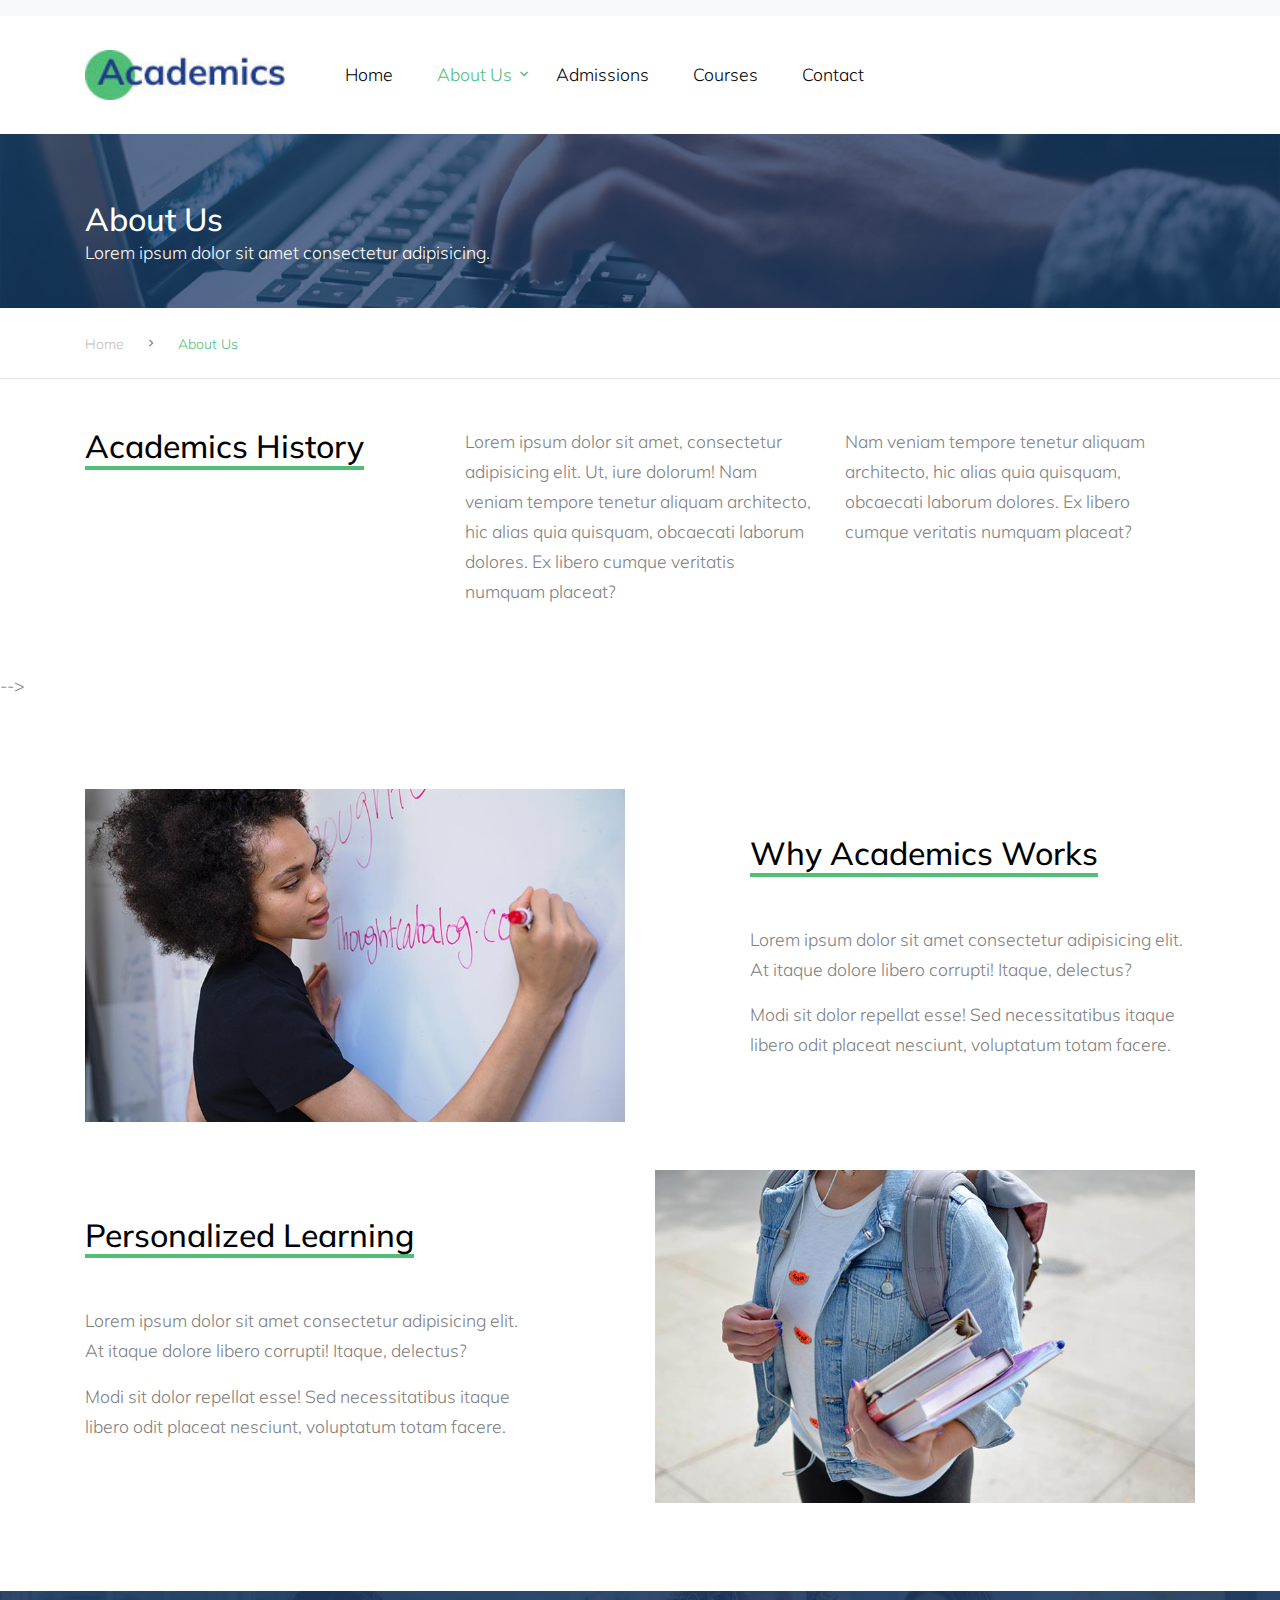
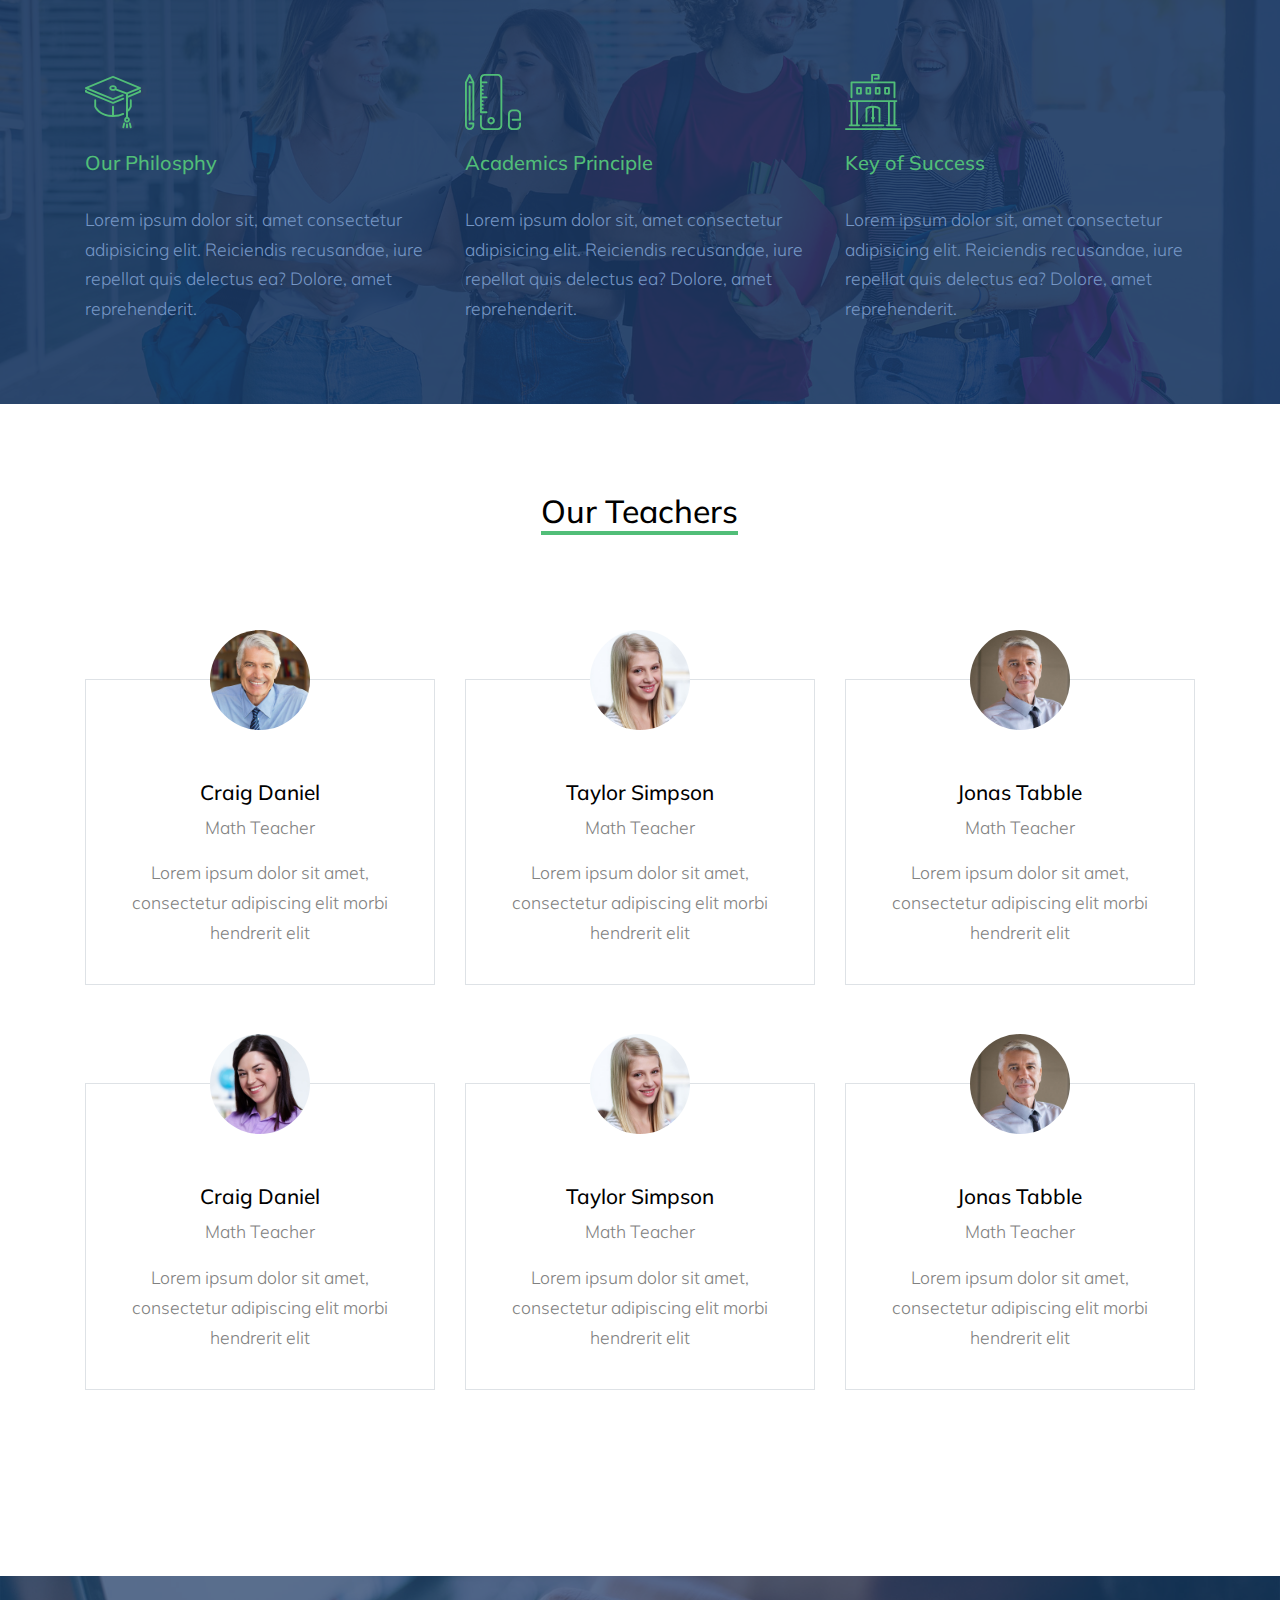
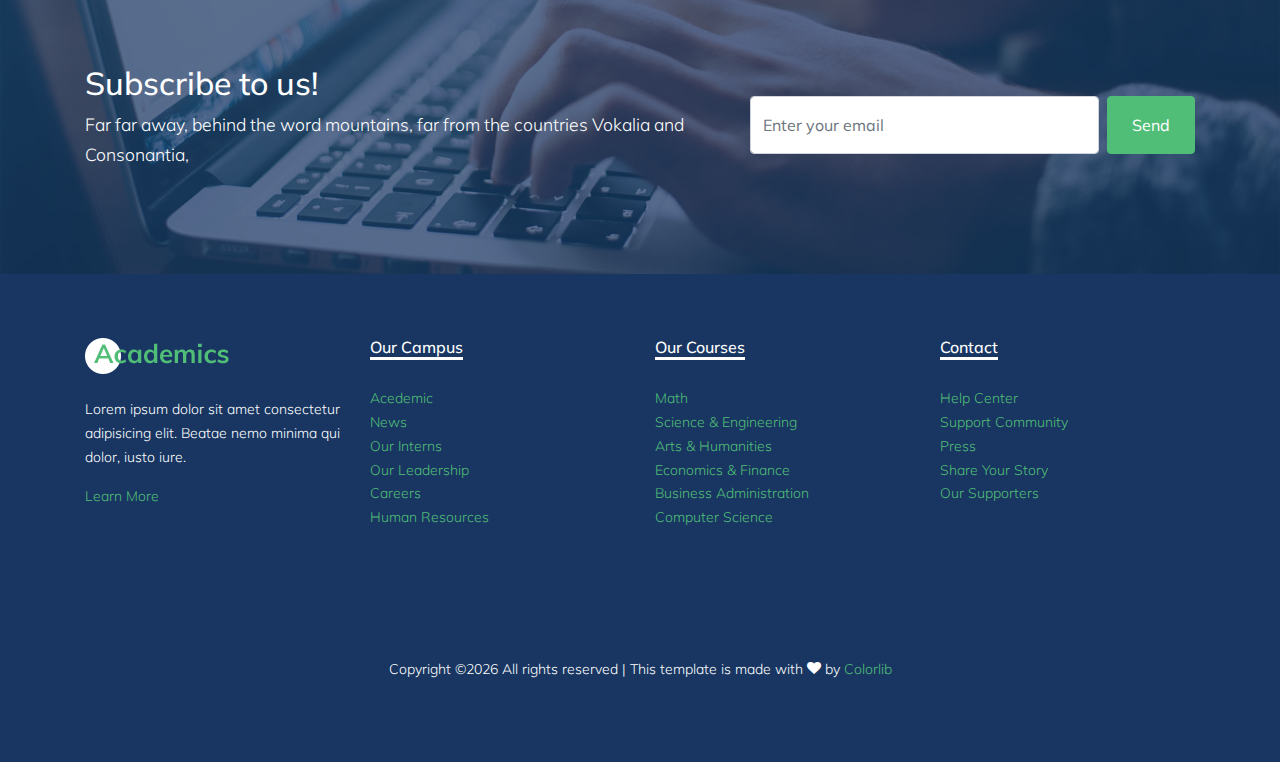
==== commit 30058bb8: "Update about.html" ====
--- a/about.html
+++ b/about.html
@@ -47,12 +47,6 @@
 
     <div class="py-2 bg-light">
       <div class="container">
-        <div class="row align-items-center">
-          <div class="col-lg-3 text-right">
-            <a href="login.html" class="small mr-3"><span class="icon-unlock-alt"></span> Log In</a>
-            <a href="register.html" class="small btn btn-primary px-4 py-2 rounded-0"><span class="icon-users"></span> Register</a>
-          </div>
-        </div>
       </div>
     </div>
     <header class="site-navbar py-4 js-sticky-header site-navbar-target" role="banner">
@@ -61,7 +55,7 @@
         <div class="d-flex align-items-center">
           <div class="site-logo">
             <a href="index.html" class="d-block">
-              <img src="images/logo.jpg" alt="Image" class="img-fluid">
+              <img src="images/logo.jpg" width="200" alt="Image" class="img-fluid">
             </a>
           </div>
           <div class="mr-auto">
@@ -91,15 +85,7 @@
 
           </div>
           <div class="ml-auto">
-            <div class="social-wrap">
-              <a href="#"><span class="icon-facebook"></span></a>
-              <a href="#"><span class="icon-twitter"></span></a>
-              <a href="#"><span class="icon-linkedin"></span></a>
-
-              <a href="#" class="d-inline-block d-lg-none site-menu-toggle js-menu-toggle text-black"><span
-                class="icon-menu h3"></span></a>
-            </div>
-          </div>
+            </div>
          
         </div>
       </div>
